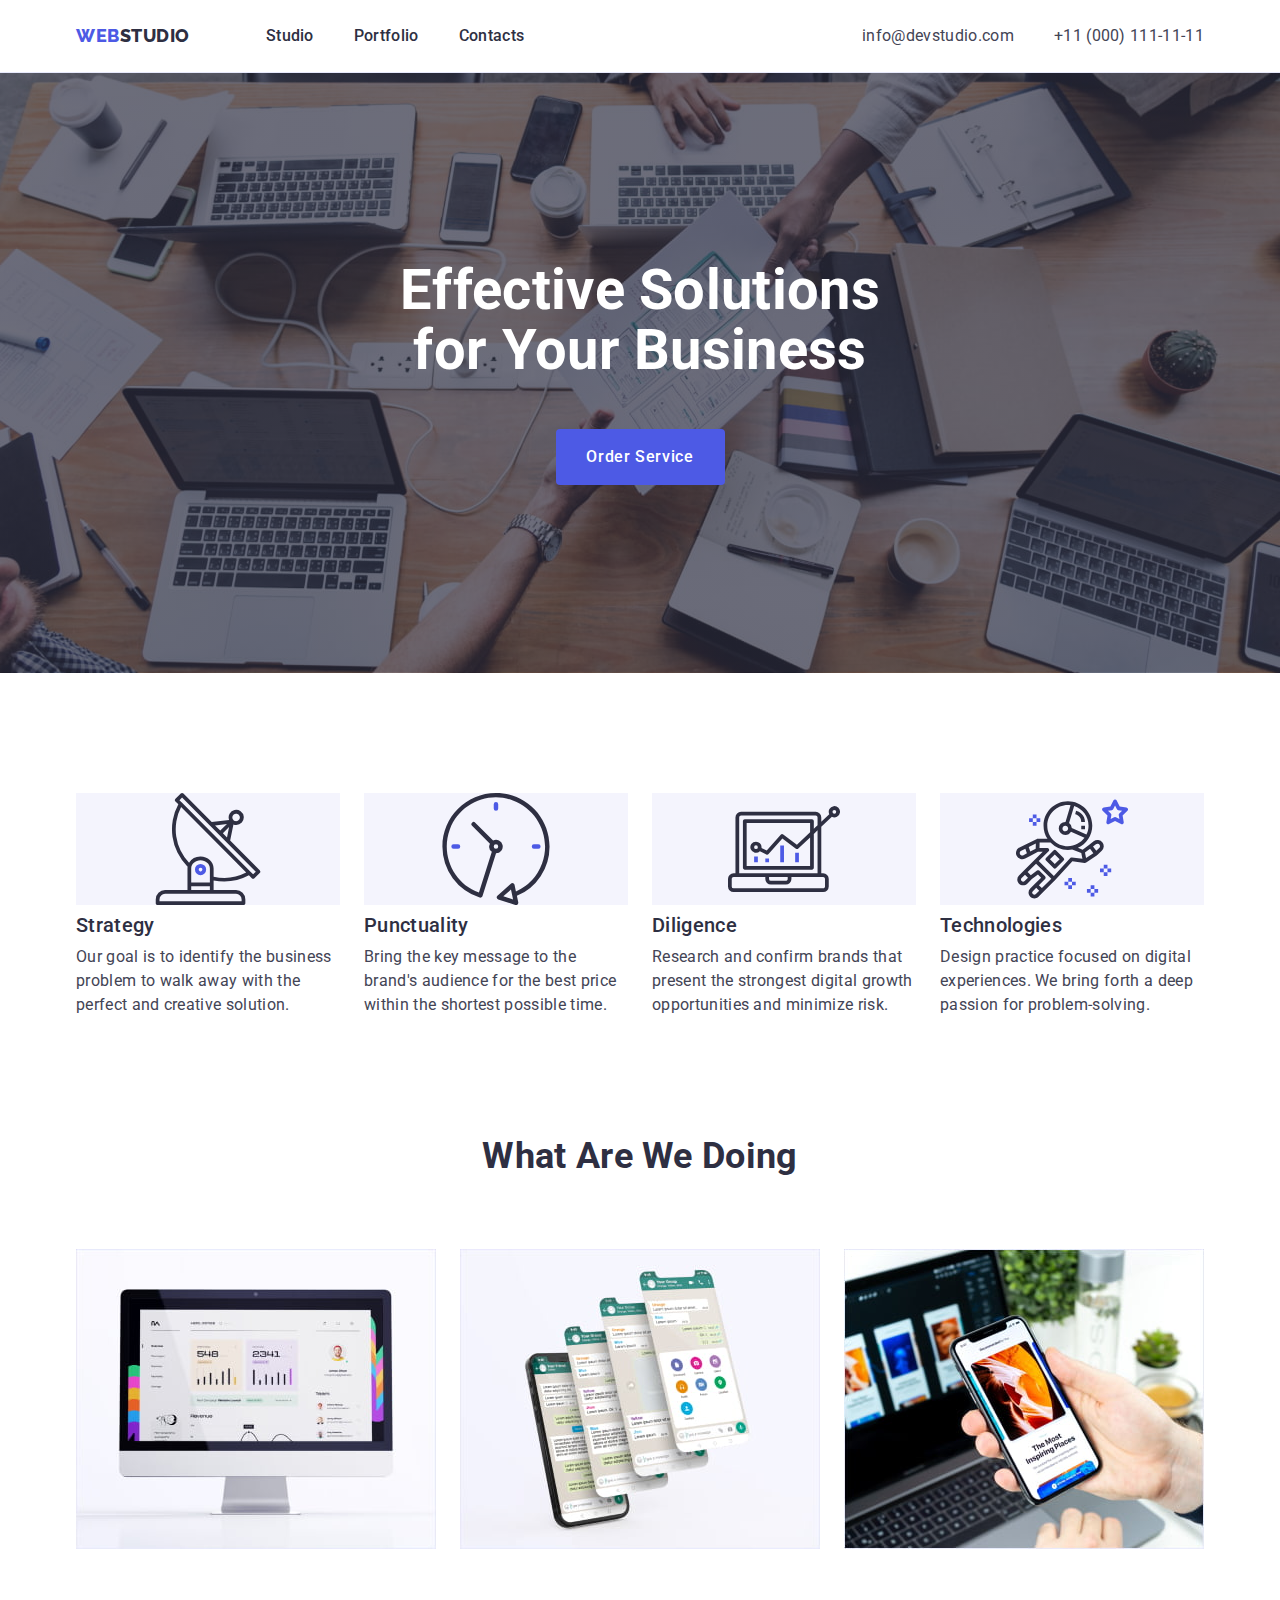
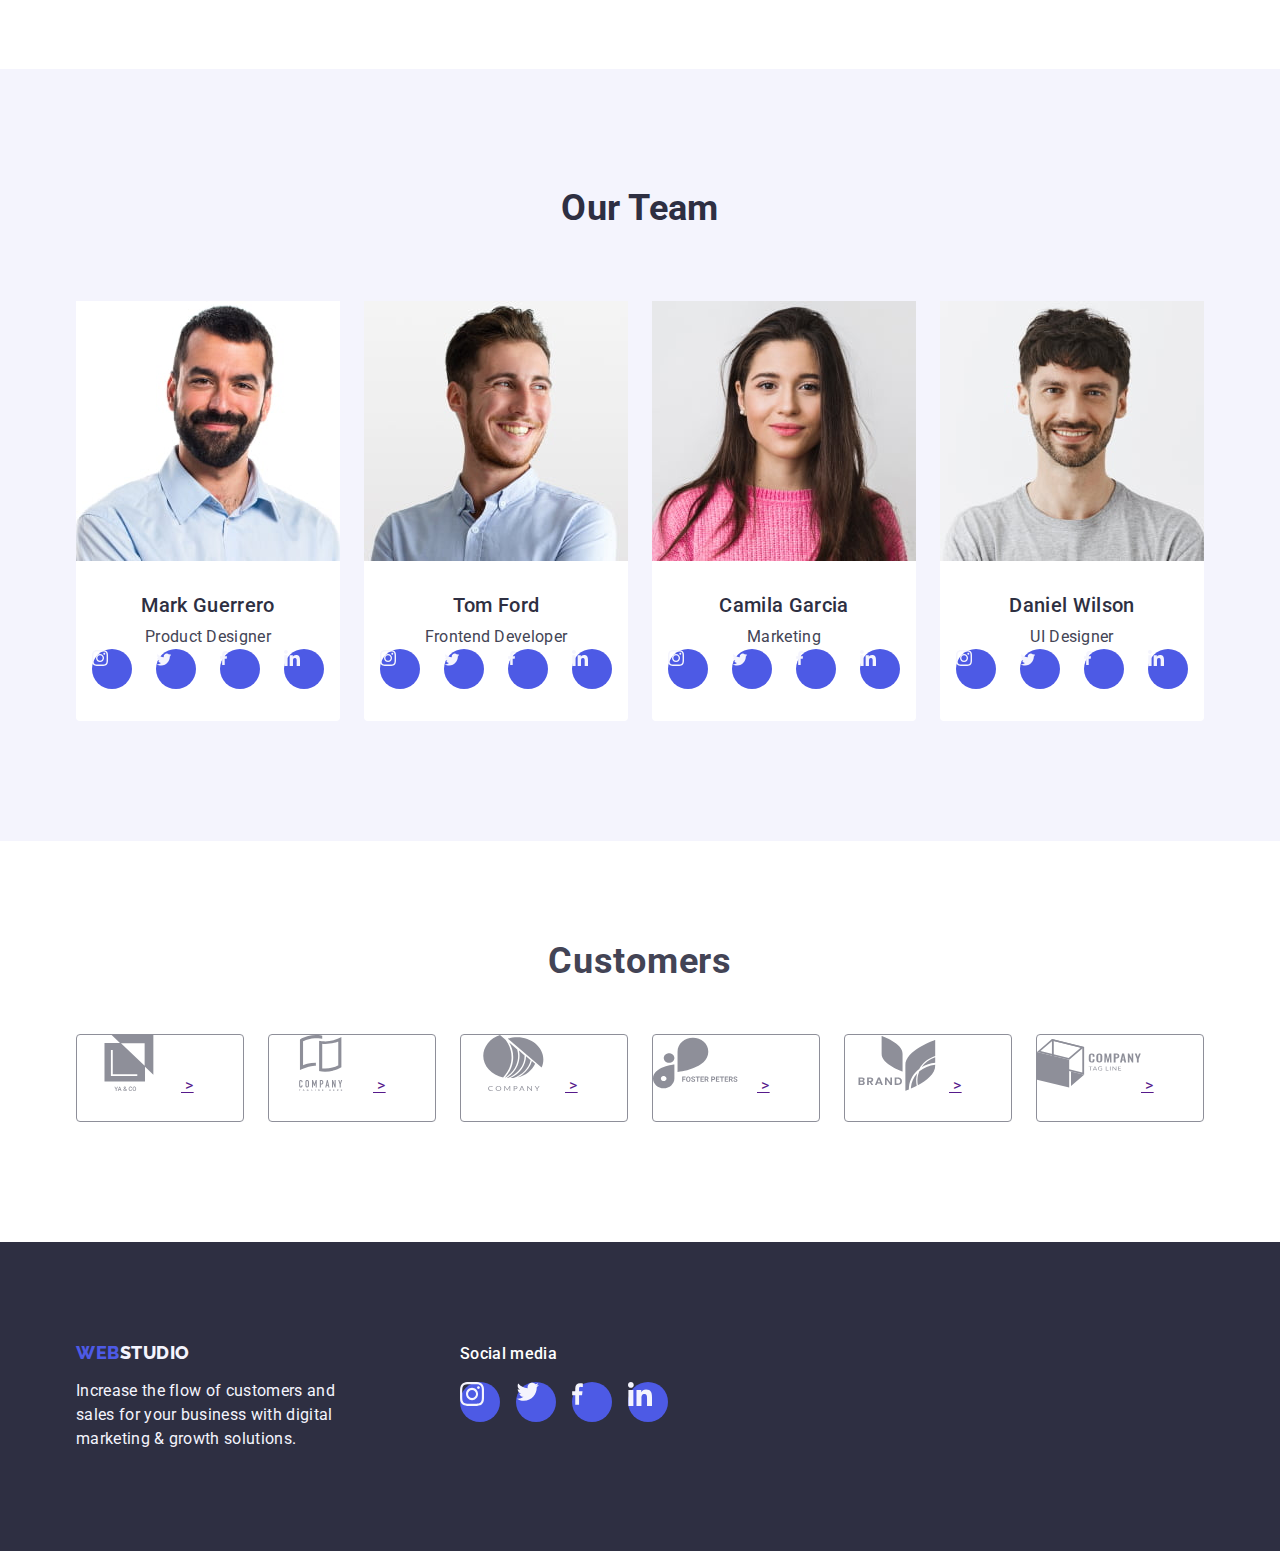
==== index.html @ 7cf0e3de "comit one" ====
<!DOCTYPE html>
<html lang="en">
  <head>
    <meta charset="UTF-8" />
    <meta http-equiv="X-UA-Compatible" content="IE=edge" />
    <meta name="viewport" content="width=device-width, initial-scale=1.0" />
    <title>Document</title>
    <link rel="preconnect" href="https://fonts.googleapis.com" />
    <link rel="preconnect" href="https://fonts.gstatic.com" crossorigin />
    <link
      href="https://fonts.googleapis.com/css2?family=Raleway:wght@900&family=Roboto:wght@400;500;700;900&display=swap"
      rel="stylesheet"
    />
    <link
      rel="stylesheet"
      href="https://cdnjs.cloudflare.com/ajax/libs/modern-normalize/1.1.0/modern-normalize.min.css"
    />
    <link rel="stylesheet" href="./css/styles.css" />
  </head>
  <body>
    <header class="solid">
      <div class="container main-nav">
        <nav class="nav">
          <a class="logo link" href="./index.html"
            >Web<span class="header-logo-text">Studio</span></a
          >
          <ul class="list">
            <li class="item">
              <a class="nav-link link" href="./index.html">Studio</a>
            </li>
            <li class="item">
              <a class="nav-link link" href="./portfolio.html">Portfolio</a>
            </li>
            <li class="item">
              <a class="nav-link link" href="">Contacts</a>
            </li>
          </ul>
        </nav>

        <address class="contact">
          <ul class="list">
            <li class="item">
              <a class="contacts link" href="mailto:info@devstudio.com"
                >info@devstudio.com</a
              >
            </li>
            <li class="item">
              <a class="contacts link" href="tel:+110001111111"
                >+11 (000) 111-11-11</a
              >
            </li>
          </ul>
        </address>
      </div>
    </header>
    <main>
      <section class="hero">
        <div class="container">
          <h1 class="hero-title">Effective Solutions for Your Business</h1>
          <button class="hero-button" type="button">Order Service</button>
        </div>
      </section>
      <section class="desc">
        <div class="container desc-box">
          <h2 hidden class="title">something</h2>
          <ul class="desc-list list">
            <li class="icon-antenna item">
              <h3 class="desc-title">Strategy</h3>
              <p class="desc-text">
                Our goal is to identify the business problem to walk away with
                the perfect and creative solution.
              </p>
            </li>
            <li class="icon-clock item">
              <h3 class="desc-title">Punctuality</h3>
              <p class="desc-text">
                Bring the key message to the brand's audience for the best price
                within the shortest possible time.
              </p>
            </li>
            <li class="icon-diagram item">
              <h3 class="desc-title">Diligence</h3>
              <p class="desc-text">
                Research and confirm brands that present the strongest digital
                growth opportunities and minimize risk.
              </p>
            </li>
            <li class="icon-astronaut item">
              <h3 class="desc-title">Technologies</h3>
              <p class="desc-text">
                Design practice focused on digital experiences. We bring forth a
                deep passion for problem-solving.
              </p>
            </li>
          </ul>
        </div>
      </section>
      <section class="doing">
        <div class="container">
          <h2 class="doing-title">What are we doing</h2>
          <ul class="list">
            <li class="item">
              <img
                src="./images/hw-1/what-are-we-doing/computer.jpg"
                alt="computer"
                width="360"
              />
            </li>
            <li class="item">
              <img
                src="./images/hw-1/what-are-we-doing/more-phones.jpg"
                alt="more-phones"
                width="360"
              />
            </li>
            <li class="item">
              <img
                src="./images/hw-1/what-are-we-doing/one-phone.jpg"
                alt="one-phone"
                width="360"
              />
            </li>
          </ul>
        </div>
      </section>
      <section class="team">
        <div class="container">
          <h2 class="team-title">Our Team</h2>
          <ul class="list">
            <li class="item img">
              <img
                src="./images/hw-1/our-team/img1.jpg"
                alt="Mark Guerrero"
                width="264"
              />
              <div class="our">
                <h3 class="img-title">Mark Guerrero</h3>
                <p class="img-text">Product Designer</p>
                <ul class="icon-list list">
                  <li class="item">
                    <a href="" class="link">
                      <svg class="qwer" width="16" height="16">
                        <use
                          href="./images/icons.svg/svg-sprite.svg#instagram"
                        ></use>
                      </svg>
                    </a>
                  </li>
                  <li class="item">
                    <a href="" class="link">
                      <svg class="qwer" width="16" height="13">
                        <use
                          href="./images/icons.svg/svg-sprite.svg#twitter"
                        ></use>
                      </svg>
                    </a>
                  </li>
                  <li class="item">
                    <a href="" class="link">
                      <svg class="qwer" width="8" height="16">
                        <use
                          href="./images/icons.svg/svg-sprite.svg#facebook"
                        ></use>
                      </svg>
                    </a>
                  </li>
                  <li class="item">
                    <a href="" class="link">
                      <svg class="qwer" width="16" height="16">
                        <use
                          href="./images/icons.svg/svg-sprite.svg#linkedin"
                        ></use>
                      </svg>
                    </a>
                  </li>
                </ul>
              </div>
            </li>
            <li class="item img">
              <img
                src="./images/hw-1/our-team/img2.jpg"
                alt="Tom Ford"
                width="264"
              />
              <div class="our">
                <h3 class="img-title">Tom Ford</h3>
                <p class="img-text">Frontend Developer</p>
                <ul class="icon-list list">
                  <li class="item">
                    <a href="" class="link">
                      <svg class="qwer" width="16" height="16">
                        <use
                          href="./images/icons.svg/svg-sprite.svg#instagram"
                        ></use>
                      </svg>
                    </a>
                  </li>
                  <li class="item">
                    <a href="" class="link">
                      <svg class="qwer" width="16" height="13">
                        <use
                          href="./images/icons.svg/svg-sprite.svg#twitter"
                        ></use>
                      </svg>
                    </a>
                  </li>
                  <li class="item">
                    <a href="" class="link">
                      <svg class="qwer" width="8" height="16">
                        <use
                          href="./images/icons.svg/svg-sprite.svg#facebook"
                        ></use>
                      </svg>
                    </a>
                  </li>
                  <li class="item">
                    <a href="" class="link">
                      <svg class="qwer" width="16" height="16">
                        <use
                          href="./images/icons.svg/svg-sprite.svg#linkedin"
                        ></use>
                      </svg>
                    </a>
                  </li>
                </ul>
              </div>
            </li>
            <li class="item img">
              <img
                src="./images/hw-1/our-team/img3.jpg"
                alt="Camila Garcia"
                width="264"
              />
              <div class="our">
                <h3 class="img-title">Camila Garcia</h3>
                <p class="img-text">Marketing</p>
                <ul class="icon-list list">
                  <li class="item">
                    <a href="" class="link">
                      <svg class="qwer" width="16" height="16">
                        <use
                          href="./images/icons.svg/svg-sprite.svg#instagram"
                        ></use>
                      </svg>
                    </a>
                  </li>
                  <li class="item">
                    <a href="" class="link">
                      <svg class="qwer" width="16" height="13">
                        <use
                          href="./images/icons.svg/svg-sprite.svg#twitter"
                        ></use>
                      </svg>
                    </a>
                  </li>
                  <li class="item">
                    <a href="" class="link">
                      <svg class="qwer" width="8" height="16">
                        <use
                          href="./images/icons.svg/svg-sprite.svg#facebook"
                        ></use>
                      </svg>
                    </a>
                  </li>
                  <li class="item">
                    <a href="" class="link">
                      <svg class="qwer" width="16" height="16">
                        <use
                          href="./images/icons.svg/svg-sprite.svg#linkedin"
                        ></use>
                      </svg>
                    </a>
                  </li>
                </ul>
              </div>
            </li>
            <li class="item img">
              <img
                src="./images/hw-1/our-team/img4.jpg"
                alt="Daniel Wilson"
                width="264"
              />
              <div class="our">
                <h3 class="img-title">Daniel Wilson</h3>
                <p class="img-text">UI Designer</p>
                <ul class="icon-list list">
                  <li class="item">
                    <a href="" class="link">
                      <svg class="qwer" width="16" height="16">
                        <use
                          href="./images/icons.svg/svg-sprite.svg#instagram"
                        ></use>
                      </svg>
                    </a>
                  </li>
                  <li class="item">
                    <a href="" class="link">
                      <svg class="qwer" width="16" height="13">
                        <use
                          href="./images/icons.svg/svg-sprite.svg#twitter"
                        ></use>
                      </svg>
                    </a>
                  </li>
                  <li class="item">
                    <a href="" class="link">
                      <svg class="qwer" width="8" height="16">
                        <use
                          href="./images/icons.svg/svg-sprite.svg#facebook"
                        ></use>
                      </svg>
                    </a>
                  </li>
                  <li class="item">
                    <a href="" class="link">
                      <svg class="qwer" width="16" height="16">
                        <use
                          href="./images/icons.svg/svg-sprite.svg#linkedin"
                        ></use>
                      </svg>
                    </a>
                  </li>
                </ul>
              </div>
            </li>
          </ul>
        </div>
      </section>
      <section class="customers">
        <div class="container">
          <h2 class="customers-title">Customers</h2>
          <ul class="costomers-list list">
            <li class="item">
              <a href=""
                ><svg class="ya-co" width="104" height="56">
                  <use href="./images/icons.svg/svg-sprite.svg#ya-co"></use>
                </svg>
                ></a
              >
            </li>
            <li class="item">
              <a href=""
                ><svg class="company" width="104" height="56">
                  <use href="./images/icons.svg/svg-sprite.svg#company"></use>
                </svg>
                ></a
              >
            </li>
            <li class="item">
              <a href=""
                ><svg class="Object" width="104" height="56">
                  <use href="./images/icons.svg/svg-sprite.svg#Object"></use>
                </svg>
                ></a
              >
            </li>
            <li class="item">
              <a href=""
                ><svg class="group" width="104" height="56">
                  <use href="./images/icons.svg/svg-sprite.svg#group"></use>
                </svg>
                ></a
              >
            </li>
            <li class="item">
              <a href=""
                ><svg class="brand" width="104" height="56">
                  <use href="./images/icons.svg/svg-sprite.svg#brand"></use>
                </svg>
                ></a
              >
            </li>
            <li class="item">
              <a href=""
                ><svg class="tag-line" width="104" height="56">
                  <use href="./images/icons.svg/svg-sprite.svg#tag-line"></use>
                </svg>
                ></a
              >
            </li>
          </ul>
        </div>
      </section>
    </main>
    <footer class="footer">
      <div class="container footer-box">
        <div>
          <a class="logo link" href="./index.html"
            >Web<span class="logo-span footer-logo-text">Studio</span></a
          >
          <p class="footer-text">
            Increase the flow of customers and sales for your business with
            digital marketing & growth solutions.
          </p>
        </div>
        <div class="social">
          <h2 class="footer-title">Social media</h2>
          <ul class="footer-list list">
            <li class="item">
              <a href="" class="link">
                <svg class="qwer" width="24" height="24">
                  <use href="./images/icons.svg/svg-sprite.svg#instagram"></use>
                </svg>
              </a>
            </li>
            <li class="item">
              <a href="" class="link">
                <svg class="qwer" width="24" height="19.5">
                  <use href="./images/icons.svg/svg-sprite.svg#twitter"></use>
                </svg>
              </a>
            </li>
            <li class="item">
              <a href="" class="link">
                <svg class="qwer" width="12" height="24">
                  <use href="./images/icons.svg/svg-sprite.svg#facebook"></use>
                </svg>
              </a>
            </li>
            <li class="item">
              <a href="" class="link">
                <svg class="qwer" width="24" height="24">
                  <use href="./images/icons.svg/svg-sprite.svg#linkedin"></use>
                </svg>
              </a>
            </li>
          </ul>
        </div>
      </div>
    </footer>
  </body>
</html>
---- css/styles.css ----
/* root */
:root {
  --logo-header-color: #2e2f42;
  --logo-web-color: #4d5ae5;
  --logo-footer-color: #f4f4fd;
  --title-color: #2e2f42;
  --text-color: #434455;
  --background-color: #ffffff;
  --team-background-color: #f4f4fd;
  --btn-solid-color: #e7e9fc;
}
/**
  |============================
  | global style 
  |============================
*/
body {
  font-family: 'Roboto', sans-serif;
  font-style: normal;
  font-weight: 400;
  font-size: 16px;
  line-height: 1.5;
  letter-spacing: 0.02em;
  background-color: var(--background-color);
  color: var(--text-color);
}
.link,
.nav-link,
.contacts-link {
  text-decoration: none;
}
.list {
  list-style-type: none;
}
h1,
h2,
h3,
p,
ul {
  margin: 0;
  padding: 0;
}
img {
  display: block;
}
.container {
  width: 1158px;
  padding-left: 15px;
  padding-right: 15px;
  margin-left: auto;
  margin-right: auto;
}
/* LOGO */
.logo {
  margin-right: 76px;

  font-family: 'Raleway', sans-serif;
  font-style: normal;
  font-weight: 800;
  font-size: 18px;
  line-height: 1.17;
  letter-spacing: 0.03em;
  text-transform: uppercase;
  color: var(--logo-web-color);
}
.logo .header-logo-text {
  font-family: 'Raleway', sans-serif;
  font-style: normal;
  font-weight: 800;
  font-size: 18px;
  line-height: 1.17;
  letter-spacing: 0.03em;
  text-transform: uppercase;
  color: var(--logo-header-color);
}
.logo .footer-logo-text {
  font-family: 'Raleway', sans-serif;
  font-style: normal;
  font-weight: 800;
  font-size: 18px;
  line-height: 1.17;
  letter-spacing: 0.03em;
  text-transform: uppercase;
  color: var(--logo-footer-color);
}

/* header */
.solid {
  border-bottom: 1px solid #e7e9fc;
  box-shadow: 0px 2px 1px rgba(46, 47, 66, 0.08),
    0px 1px 1px rgba(46, 47, 66, 0.16), 0px 1px 6px rgba(46, 47, 66, 0.08);
}
.nav {
  align-items: center;
}
.nav,
.main-nav {
  display: flex;
}
.main-nav {
  align-items: center;
}
.nav .list,
.contact .list {
  display: flex;
}
.contact {
  margin-left: auto;
}
.nav .item:not(:last-child) {
  margin-right: 40px;
}
.contact .item:not(:last-child) {
  margin-right: 40px;
}
.header-logo-box {
  margin: 0;
  margin-right: 76px;
}

.nav .nav-link {
  display: block;
  padding: 24px 0;

  font-weight: 500;
  color: var(--logo-header-color);
}
.contacts {
  font-style: normal;
  color: var(--text-color);
}
.nav-link:hover,
.nav-link:focus {
  color: #404bbf;
  text-decoration: underline;
}
.contacts:hover,
.contacts:focus {
  color: #404bbf;
}
/* hero */
.hero {
  max-width: 1440px;
  margin-left: auto;
  margin-right: auto;

  padding: 188px 0;
  background-image: linear-gradient(
      rgba(46, 47, 66, 0.7),
      rgba(46, 47, 66, 0.7)
    ),
    url('../images/bg-hero.jpg');
  background-repeat: no-repeat;
  background-size: 1440;
  background-position: center;
}
.hero-title {
  max-width: 496px;
  margin-bottom: 48px;
  margin-left: auto;
  margin-right: auto;

  font-weight: 700;
  font-size: 56px;
  line-height: 1.07;
  text-align: center;
  color: var(--background-color);
}
.hero-button {
  display: block;
  min-width: 169px;
  height: 56px;
  margin: auto;
  border: none;

  border-radius: 4px;
  font-family: 'Roboto', sans-serif;
  font-style: normal;
  font-weight: 500;
  font-size: 16px;
  line-height: 1.5;
  letter-spacing: 0.04em;
  cursor: pointer;
  background-color: #4d5ae5;
  color: var(--background-color);
}
.hero-button:hover,
.hero-button:focus {
  background-color: #404bbf;
}
/* desc */
.desc {
  padding: 120px 0;
}
.desc .list {
  display: flex;
  align-items: center;
}
.desc .list .item:not(:last-child) {
  margin-right: 24px;
}
.desc-list .item::before {
  display: block;
  content: '';
  padding: auto;
  margin-bottom: 8px;
  height: 112px;
}
.icon-antenna::before {
  background-image: url(../images/icons.svg/antenna.svg),
    linear-gradient(#f4f4fd, #f4f4fd);
  background-size: contain;
  background-repeat: no-repeat;
  background-position: center;
}
.icon-clock::before {
  background-image: url(../images/icons.svg/clock.svg),
    linear-gradient(#f4f4fd, #f4f4fd);
  background-size: contain;
  background-repeat: no-repeat;
  background-position: center;
}
.icon-diagram::before {
  background-image: url(../images/icons.svg/diagram.svg),
    linear-gradient(#f4f4fd, #f4f4fd);
  background-size: contain;
  background-repeat: no-repeat;
  background-position: center;
}
.icon-astronaut::before {
  background-image: url(../images/icons.svg/astronaut.svg),
    linear-gradient(#f4f4fd, #f4f4fd);
  background-size: contain;
  background-repeat: no-repeat;
  background-position: center;
}
.desc-title {
  width: 264px;
  margin-bottom: 8px;

  font-weight: 500;
  font-size: 20px;
  line-height: 1.2;
  color: var(--logo-header-color);
}
.desc-text {
  width: 264px;
}
/* doing */
.doing {
  padding-bottom: 120px;
}
.doing-title {
  margin-bottom: 72px;

  font-weight: 700;
  font-size: 36px;
  line-height: 1.11;
  text-align: center;
  text-transform: capitalize;
  color: var(--title-color);
}
.doing .list {
  display: flex;
}
.doing .item:not(:last-child) {
  margin-right: 24px;
}
/* team */
.team {
  padding: 120px 0;

  background-color: var(--team-background-color);
}
.team .list {
  display: flex;
}
.team .item:not(:last-child) {
  margin-right: 24px;
}
.our {
  padding: 32px 16px;
}
.list .img {
  border-radius: 0px 0px 4px 4px;
  background-color: #ffffff;
}
.team-title {
  margin-bottom: 72px;

  font-weight: 700;
  font-size: 36px;
  line-height: 1.11;
  text-align: center;
  text-transform: capitalize;
  color: var(--title-color);
}
.img-title {
  margin-bottom: 8px;

  font-weight: 500;
  font-size: 20px;
  line-height: 1.2;
  text-align: center;
  color: var(--title-color);
}
.img-text {
  text-align: center;
}
.icon-list .item {
  width: 40px;
  height: 40px;
  border-radius: 50%;
  background-position: center;

  background-color: var(--logo-web-color);
}
.qwer {
}
/* customers */
.customers {
  padding: 120px 0;
}
.customers-title {
  margin-bottom: 72px;

  font-size: 36px;
  line-height: 1.11px;
  text-align: center;
  letter-spacing: 0.02em;
  text-transform: capitalize;
}
.costomers-list {
  display: flex;
  gap: 24px;
}
.costomers-list .item {
  width: 168px;
  height: 88px;
  border: 1px solid #8e8f99;
  border-radius: 4px;
}

/* footer */
.footer {
  padding: 100px 0;

  background-color: var(--logo-header-color);
}
.footer .logo {
  display: inline-block;
  margin: 0;
  margin-bottom: 16px;
}
.footer .logo-span {
  display: inline-block;
}
.footer-text {
  width: 264px;

  color: var(--logo-footer-color);
}
.social {
  margin-left: 120px;
}
.footer-title {
  margin-bottom: 16px;

  font-weight: 500;
  font-size: 16px;
  line-height: 1.5;
  letter-spacing: 0.02em;
  color: #ffffff;
}
.footer-box {
  display: flex;
}
.footer-list {
  display: flex;
  gap: 16px;
}
.footer-list .item {
  width: 40px;
  height: 40px;
  border-radius: 50%;
  background-position: center;

  background-color: var(--logo-web-color);
}
/* portfolio */
.portfolio {
  padding-top: 96px;
  padding-bottom: 120px;
}
.portfolio .list-btn {
  display: flex;
  justify-content: center;
  margin-bottom: 72px;
  gap: 24px;
}

.portfolio .btn {
  padding: 12px 24px;
  border: 1px solid var(--btn-solid-color);
  border-radius: 4px;

  font-family: 'Roboto', sans-serif;
  font-style: normal;
  font-weight: 500;
  font-size: 16px;
  line-height: 1.5;
  text-align: center;
  letter-spacing: 0.04em;
  cursor: pointer;
  color: #4d5ae5;
  background-color: var(--logo-footer-color);
}
.portfolio .btn:hover,
.portfolio .btn:focus {
  border: 1px solid transparent;
  box-shadow: 0px 3px 1px rgba(0, 0, 0, 0.1), 0px 2px 1px rgba(0, 0, 0, 0.08),
    0px 2px 2px rgba(0, 0, 0, 0.12);
  border-radius: 4px;

  color: var(--background-color);
  background-color: #404bbf;
}
.portfolio .list-card {
  display: flex;
  flex-wrap: wrap;
  column-gap: 24px;
  row-gap: 48px;
}
.portfolio .list-card .item:hover,
.portfolio .list-card .item:focus {
  box-shadow: 0px 1px 6px rgba(46, 47, 66, 0.08),
    0px 1px 1px rgba(46, 47, 66, 0.16), 0px 2px 1px rgba(46, 47, 66, 0.08);
}
.list-card .item {
  width: calc((100% - 48px) / 3);
}
.portfolio-title {
  margin-bottom: 8px;

  font-family: 'Roboto', sans-serif;
  font-style: normal;
  font-weight: 500;
  font-size: 20px;
  line-height: 1.2;
  letter-spacing: 0.02em;
  color: var(--logo-header-color);
}
.portfolio-text {
  color: var(--text-color);
}
.app {
  padding: 32px 16px;
  border: 1px solid #e7e9fc;
  border-top: none;
}
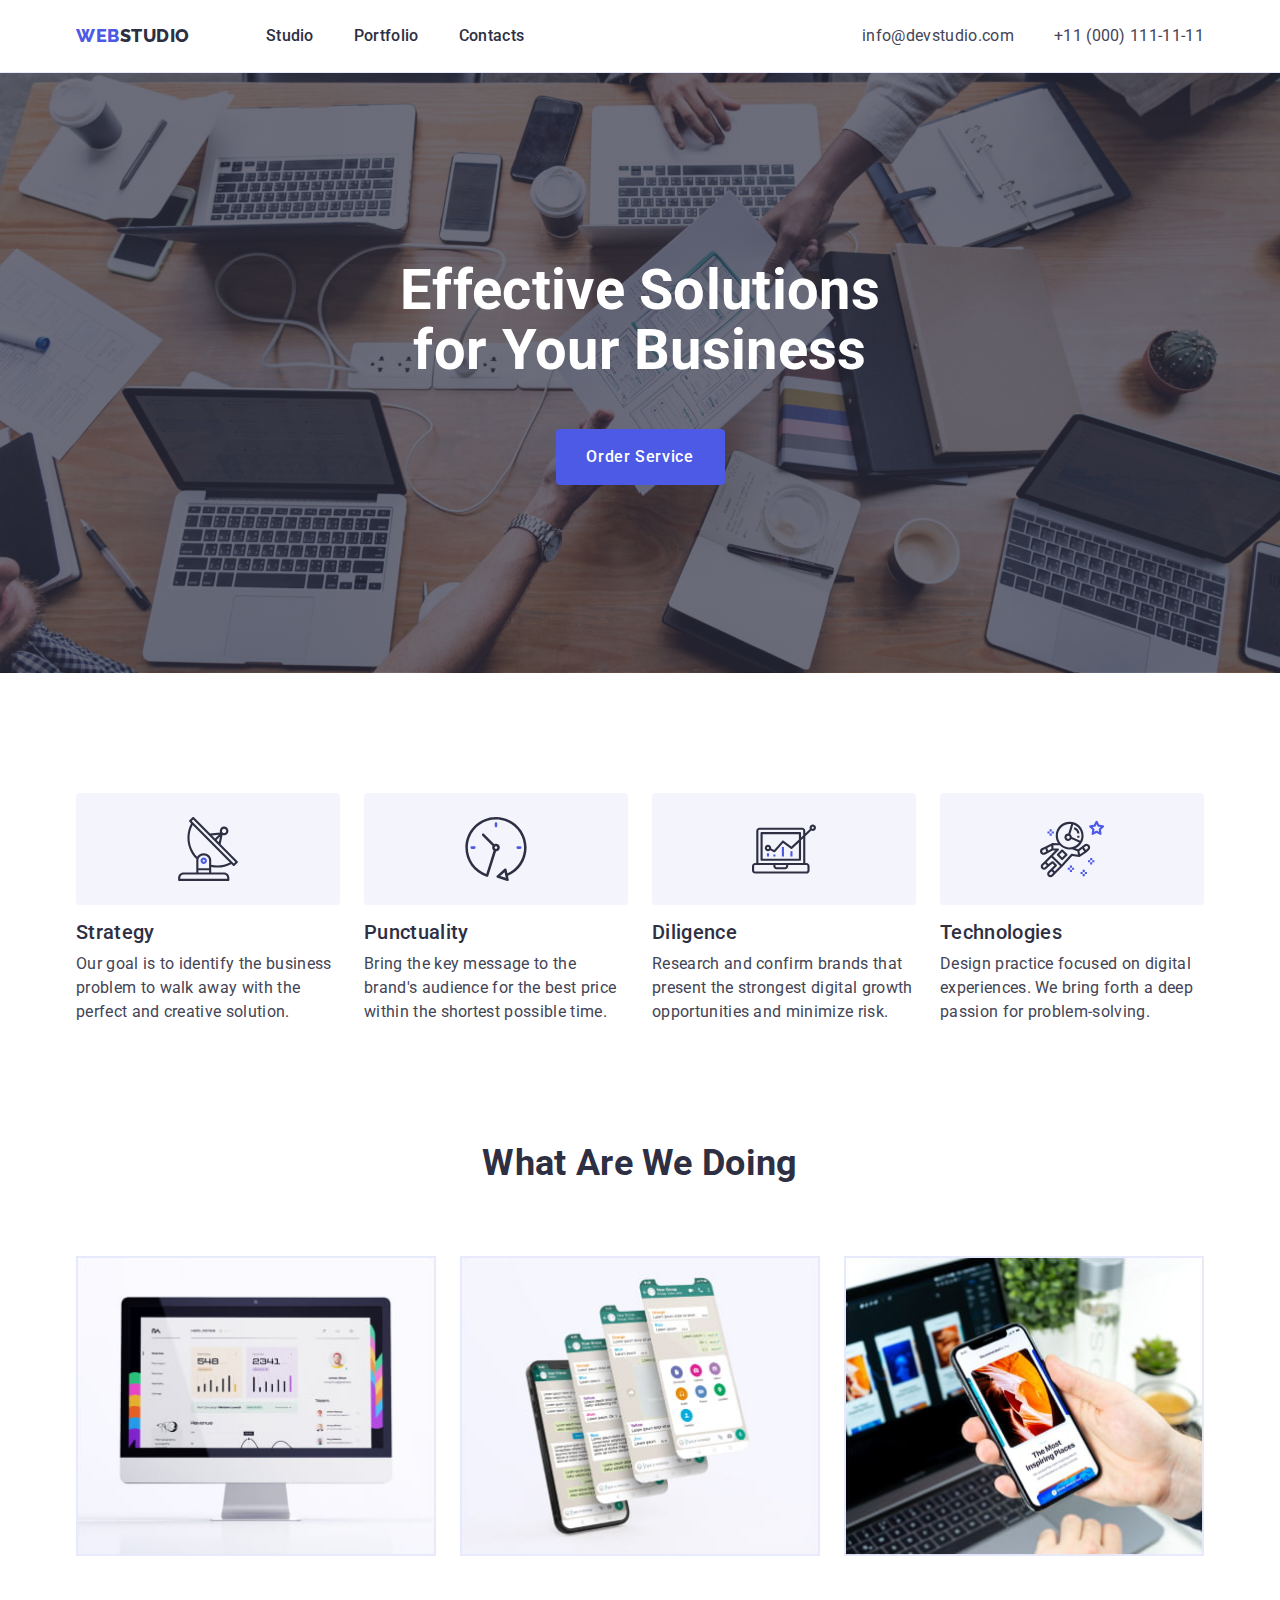
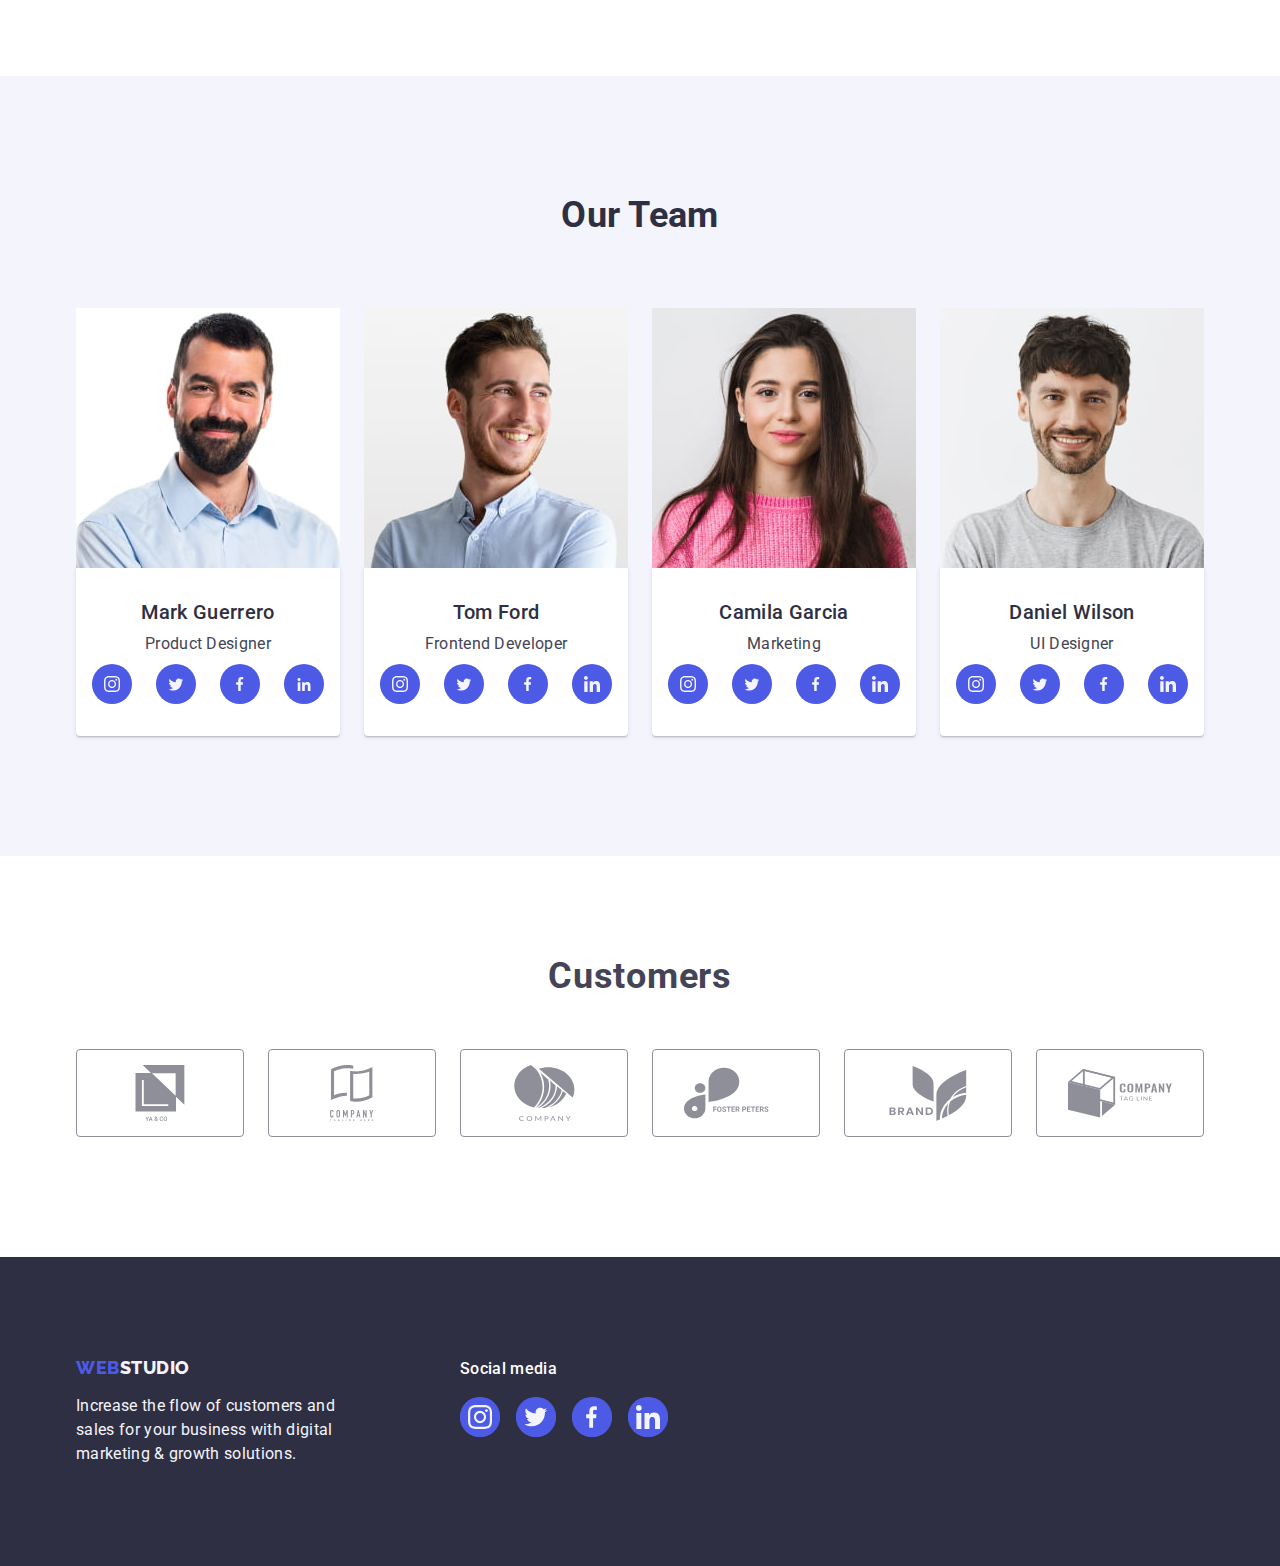
==== commit 2596dfd1: "comit hw 3" ====
--- a/index.html
+++ b/index.html
@@ -65,32 +65,70 @@
           <h2 hidden class="title">something</h2>
           <ul class="desc-list list">
             <li class="icon-antenna item">
-              <h3 class="desc-title">Strategy</h3>
-              <p class="desc-text">
-                Our goal is to identify the business problem to walk away with
-                the perfect and creative solution.
-              </p>
+              <div>
+                <div>
+                  <svg class="desc-svg">
+                    <use
+                      width="64"
+                      height="64"
+                      href="/images/icons.svg/svg-sprite.svg#antenna"
+                    ></use>
+                  </svg>
+                </div>
+                <h3 class="desc-title">Strategy</h3>
+                <p class="desc-text">
+                  Our goal is to identify the business problem to walk away with
+                  the perfect and creative solution.
+                </p>
+              </div>
             </li>
             <li class="icon-clock item">
-              <h3 class="desc-title">Punctuality</h3>
-              <p class="desc-text">
-                Bring the key message to the brand's audience for the best price
-                within the shortest possible time.
-              </p>
+              <div>
+                <svg class="desc-svg">
+                  <use
+                    width="64"
+                    height="64"
+                    href="/images/icons.svg/svg-sprite.svg#clock"
+                  ></use>
+                </svg>
+                <h3 class="desc-title">Punctuality</h3>
+                <p class="desc-text">
+                  Bring the key message to the brand's audience for the best
+                  price within the shortest possible time.
+                </p>
+              </div>
             </li>
             <li class="icon-diagram item">
-              <h3 class="desc-title">Diligence</h3>
-              <p class="desc-text">
-                Research and confirm brands that present the strongest digital
-                growth opportunities and minimize risk.
-              </p>
+              <div>
+                <svg class="desc-svg">
+                  <use
+                    width="64"
+                    height="64"
+                    href="/images/icons.svg/svg-sprite.svg#diagram"
+                  ></use>
+                </svg>
+                <h3 class="desc-title">Diligence</h3>
+                <p class="desc-text">
+                  Research and confirm brands that present the strongest digital
+                  growth opportunities and minimize risk.
+                </p>
+              </div>
             </li>
             <li class="icon-astronaut item">
-              <h3 class="desc-title">Technologies</h3>
-              <p class="desc-text">
-                Design practice focused on digital experiences. We bring forth a
-                deep passion for problem-solving.
-              </p>
+              <div>
+                <svg class="desc-svg">
+                  <use
+                    width="64"
+                    height="64"
+                    href="/images/icons.svg/svg-sprite.svg#astronaut"
+                  ></use>
+                </svg>
+                <h3 class="desc-title">Technologies</h3>
+                <p class="desc-text">
+                  Design practice focused on digital experiences. We bring forth
+                  a deep passion for problem-solving.
+                </p>
+              </div>
             </li>
           </ul>
         </div>
@@ -101,6 +139,7 @@
           <ul class="list">
             <li class="item">
               <img
+                class="item-img"
                 src="./images/hw-1/what-are-we-doing/computer.jpg"
                 alt="computer"
                 width="360"
@@ -108,6 +147,7 @@
             </li>
             <li class="item">
               <img
+                class="item-img"
                 src="./images/hw-1/what-are-we-doing/more-phones.jpg"
                 alt="more-phones"
                 width="360"
@@ -115,6 +155,7 @@
             </li>
             <li class="item">
               <img
+                class="item-img"
                 src="./images/hw-1/what-are-we-doing/one-phone.jpg"
                 alt="one-phone"
                 width="360"
@@ -138,36 +179,40 @@
                 <p class="img-text">Product Designer</p>
                 <ul class="icon-list list">
                   <li class="item">
-                    <a href="" class="link">
-                      <svg class="qwer" width="16" height="16">
-                        <use
+                    <a href="" class="social-link link">
+                      <svg width="16" height="16">
+                        <use
+                          class="centre"
                           href="./images/icons.svg/svg-sprite.svg#instagram"
                         ></use>
                       </svg>
                     </a>
                   </li>
                   <li class="item">
-                    <a href="" class="link">
-                      <svg class="qwer" width="16" height="13">
-                        <use
+                    <a href="" class="social-link link">
+                      <svg width="16" height="13">
+                        <use
+                          class="centre"
                           href="./images/icons.svg/svg-sprite.svg#twitter"
                         ></use>
                       </svg>
                     </a>
                   </li>
                   <li class="item">
-                    <a href="" class="link">
-                      <svg class="qwer" width="8" height="16">
-                        <use
+                    <a href="" class="social-link link">
+                      <svg width="8" height="16">
+                        <use
+                          class="centre"
                           href="./images/icons.svg/svg-sprite.svg#facebook"
                         ></use>
                       </svg>
                     </a>
                   </li>
                   <li class="item">
-                    <a href="" class="link">
-                      <svg class="qwer" width="16" height="16">
-                        <use
+                    <a href="" class="social-link link">
+                      <svg width="16" height="13">
+                        <use
+                          class="centre"
                           href="./images/icons.svg/svg-sprite.svg#linkedin"
                         ></use>
                       </svg>
@@ -187,8 +232,8 @@
                 <p class="img-text">Frontend Developer</p>
                 <ul class="icon-list list">
                   <li class="item">
-                    <a href="" class="link">
-                      <svg class="qwer" width="16" height="16">
+                    <a href="" class="social-link link">
+                      <svg width="16" height="16">
                         <use
                           href="./images/icons.svg/svg-sprite.svg#instagram"
                         ></use>
@@ -196,8 +241,8 @@
                     </a>
                   </li>
                   <li class="item">
-                    <a href="" class="link">
-                      <svg class="qwer" width="16" height="13">
+                    <a href="" class="social-link link">
+                      <svg width="16" height="13">
                         <use
                           href="./images/icons.svg/svg-sprite.svg#twitter"
                         ></use>
@@ -205,8 +250,8 @@
                     </a>
                   </li>
                   <li class="item">
-                    <a href="" class="link">
-                      <svg class="qwer" width="8" height="16">
+                    <a href="" class="social-link link">
+                      <svg width="8" height="16">
                         <use
                           href="./images/icons.svg/svg-sprite.svg#facebook"
                         ></use>
@@ -214,8 +259,8 @@
                     </a>
                   </li>
                   <li class="item">
-                    <a href="" class="link">
-                      <svg class="qwer" width="16" height="16">
+                    <a href="" class="social-link link">
+                      <svg width="16" height="16">
                         <use
                           href="./images/icons.svg/svg-sprite.svg#linkedin"
                         ></use>
@@ -236,8 +281,8 @@
                 <p class="img-text">Marketing</p>
                 <ul class="icon-list list">
                   <li class="item">
-                    <a href="" class="link">
-                      <svg class="qwer" width="16" height="16">
+                    <a href="" class="social-link link">
+                      <svg width="16" height="16">
                         <use
                           href="./images/icons.svg/svg-sprite.svg#instagram"
                         ></use>
@@ -245,8 +290,8 @@
                     </a>
                   </li>
                   <li class="item">
-                    <a href="" class="link">
-                      <svg class="qwer" width="16" height="13">
+                    <a href="" class="social-link link">
+                      <svg width="16" height="13">
                         <use
                           href="./images/icons.svg/svg-sprite.svg#twitter"
                         ></use>
@@ -254,8 +299,8 @@
                     </a>
                   </li>
                   <li class="item">
-                    <a href="" class="link">
-                      <svg class="qwer" width="8" height="16">
+                    <a href="" class="social-link link">
+                      <svg width="8" height="16">
                         <use
                           href="./images/icons.svg/svg-sprite.svg#facebook"
                         ></use>
@@ -263,8 +308,8 @@
                     </a>
                   </li>
                   <li class="item">
-                    <a href="" class="link">
-                      <svg class="qwer" width="16" height="16">
+                    <a href="" class="social-link link">
+                      <svg width="16" height="16">
                         <use
                           href="./images/icons.svg/svg-sprite.svg#linkedin"
                         ></use>
@@ -285,8 +330,8 @@
                 <p class="img-text">UI Designer</p>
                 <ul class="icon-list list">
                   <li class="item">
-                    <a href="" class="link">
-                      <svg class="qwer" width="16" height="16">
+                    <a href="" class="social-link link">
+                      <svg width="16" height="16">
                         <use
                           href="./images/icons.svg/svg-sprite.svg#instagram"
                         ></use>
@@ -294,8 +339,8 @@
                     </a>
                   </li>
                   <li class="item">
-                    <a href="" class="link">
-                      <svg class="qwer" width="16" height="13">
+                    <a href="" class="social-link link">
+                      <svg width="16" height="13">
                         <use
                           href="./images/icons.svg/svg-sprite.svg#twitter"
                         ></use>
@@ -303,8 +348,8 @@
                     </a>
                   </li>
                   <li class="item">
-                    <a href="" class="link">
-                      <svg class="qwer" width="8" height="16">
+                    <a href="" class="social-link link">
+                      <svg width="8" height="16">
                         <use
                           href="./images/icons.svg/svg-sprite.svg#facebook"
                         ></use>
@@ -312,8 +357,8 @@
                     </a>
                   </li>
                   <li class="item">
-                    <a href="" class="link">
-                      <svg class="qwer" width="16" height="16">
+                    <a href="" class="social-link link">
+                      <svg width="16" height="16">
                         <use
                           href="./images/icons.svg/svg-sprite.svg#linkedin"
                         ></use>
@@ -331,52 +376,46 @@
           <h2 class="customers-title">Customers</h2>
           <ul class="costomers-list list">
             <li class="item">
-              <a href=""
+              <a class="link" href=""
                 ><svg class="ya-co" width="104" height="56">
                   <use href="./images/icons.svg/svg-sprite.svg#ya-co"></use>
                 </svg>
-                ></a
-              >
-            </li>
-            <li class="item">
-              <a href=""
+              </a>
+            </li>
+            <li class="item">
+              <a class="link" href=""
                 ><svg class="company" width="104" height="56">
                   <use href="./images/icons.svg/svg-sprite.svg#company"></use>
                 </svg>
-                ></a
-              >
-            </li>
-            <li class="item">
-              <a href=""
+              </a>
+            </li>
+            <li class="item">
+              <a class="link" href=""
                 ><svg class="Object" width="104" height="56">
                   <use href="./images/icons.svg/svg-sprite.svg#Object"></use>
                 </svg>
-                ></a
-              >
-            </li>
-            <li class="item">
-              <a href=""
+              </a>
+            </li>
+            <li class="item">
+              <a class="link" href=""
                 ><svg class="group" width="104" height="56">
                   <use href="./images/icons.svg/svg-sprite.svg#group"></use>
                 </svg>
-                ></a
-              >
-            </li>
-            <li class="item">
-              <a href=""
+              </a>
+            </li>
+            <li class="item">
+              <a class="link" href=""
                 ><svg class="brand" width="104" height="56">
                   <use href="./images/icons.svg/svg-sprite.svg#brand"></use>
                 </svg>
-                ></a
-              >
-            </li>
-            <li class="item">
-              <a href=""
+              </a>
+            </li>
+            <li class="item">
+              <a class="link" href=""
                 ><svg class="tag-line" width="104" height="56">
                   <use href="./images/icons.svg/svg-sprite.svg#tag-line"></use>
                 </svg>
-                ></a
-              >
+              </a>
             </li>
           </ul>
         </div>
@@ -397,30 +436,42 @@
           <h2 class="footer-title">Social media</h2>
           <ul class="footer-list list">
             <li class="item">
-              <a href="" class="link">
-                <svg class="qwer" width="24" height="24">
-                  <use href="./images/icons.svg/svg-sprite.svg#instagram"></use>
-                </svg>
-              </a>
-            </li>
-            <li class="item">
-              <a href="" class="link">
-                <svg class="qwer" width="24" height="19.5">
-                  <use href="./images/icons.svg/svg-sprite.svg#twitter"></use>
-                </svg>
-              </a>
-            </li>
-            <li class="item">
-              <a href="" class="link">
-                <svg class="qwer" width="12" height="24">
-                  <use href="./images/icons.svg/svg-sprite.svg#facebook"></use>
-                </svg>
-              </a>
-            </li>
-            <li class="item">
-              <a href="" class="link">
-                <svg class="qwer" width="24" height="24">
-                  <use href="./images/icons.svg/svg-sprite.svg#linkedin"></use>
+              <a href="" class="social-link link">
+                <svg width="24" height="24">
+                  <use
+                    class="centre"
+                    href="./images/icons.svg/svg-sprite.svg#instagram"
+                  ></use>
+                </svg>
+              </a>
+            </li>
+            <li class="item">
+              <a href="" class="social-link link">
+                <svg width="24" height="20">
+                  <use
+                    class="centre"
+                    href="./images/icons.svg/svg-sprite.svg#twitter"
+                  ></use>
+                </svg>
+              </a>
+            </li>
+            <li class="item">
+              <a href="" class="social-link link">
+                <svg width="12" height="24">
+                  <use
+                    class="centre"
+                    href="./images/icons.svg/svg-sprite.svg#facebook"
+                  ></use>
+                </svg>
+              </a>
+            </li>
+            <li class="item">
+              <a href="" class="social-link link">
+                <svg width="24" height="24">
+                  <use
+                    class="centre"
+                    href="./images/icons.svg/svg-sprite.svg#linkedin"
+                  ></use>
                 </svg>
               </a>
             </li>
--- a/css/styles.css
+++ b/css/styles.css
@@ -199,41 +199,6 @@
 .desc .list .item:not(:last-child) {
   margin-right: 24px;
 }
-.desc-list .item::before {
-  display: block;
-  content: '';
-  padding: auto;
-  margin-bottom: 8px;
-  height: 112px;
-}
-.icon-antenna::before {
-  background-image: url(../images/icons.svg/antenna.svg),
-    linear-gradient(#f4f4fd, #f4f4fd);
-  background-size: contain;
-  background-repeat: no-repeat;
-  background-position: center;
-}
-.icon-clock::before {
-  background-image: url(../images/icons.svg/clock.svg),
-    linear-gradient(#f4f4fd, #f4f4fd);
-  background-size: contain;
-  background-repeat: no-repeat;
-  background-position: center;
-}
-.icon-diagram::before {
-  background-image: url(../images/icons.svg/diagram.svg),
-    linear-gradient(#f4f4fd, #f4f4fd);
-  background-size: contain;
-  background-repeat: no-repeat;
-  background-position: center;
-}
-.icon-astronaut::before {
-  background-image: url(../images/icons.svg/astronaut.svg),
-    linear-gradient(#f4f4fd, #f4f4fd);
-  background-size: contain;
-  background-repeat: no-repeat;
-  background-position: center;
-}
 .desc-title {
   width: 264px;
   margin-bottom: 8px;
@@ -246,6 +211,15 @@
 .desc-text {
   width: 264px;
 }
+.desc-svg {
+  width: 264px;
+  height: 112px;
+  padding: 24px 100px;
+  margin-bottom: 8px;
+
+  background: var(--team-background-color);
+  border-radius: 4px;
+}
 /* doing */
 .doing {
   padding-bottom: 120px;
@@ -266,6 +240,9 @@
 .doing .item:not(:last-child) {
   margin-right: 24px;
 }
+.item-img {
+  border: 1px solid #e7e9fc;
+}
 /* team */
 .team {
   padding: 120px 0;
@@ -280,6 +257,10 @@
 }
 .our {
   padding: 32px 16px;
+
+  box-shadow: 0px 1px 6px rgba(46, 47, 66, 0.08),
+    0px 1px 1px rgba(46, 47, 66, 0.16), 0px 2px 1px rgba(46, 47, 66, 0.08);
+  border-radius: 0px 0px 4px 4px;
 }
 .list .img {
   border-radius: 0px 0px 4px 4px;
@@ -306,16 +287,22 @@
 }
 .img-text {
   text-align: center;
+  margin-bottom: 8px;
 }
 .icon-list .item {
   width: 40px;
   height: 40px;
+}
+
+.social-link {
+  height: 100%;
+  width: 100%;
+  display: flex;
+  justify-content: center;
+  align-items: center;
+
   border-radius: 50%;
-  background-position: center;
-
   background-color: var(--logo-web-color);
-}
-.qwer {
 }
 /* customers */
 .customers {
@@ -337,7 +324,21 @@
 .costomers-list .item {
   width: 168px;
   height: 88px;
+}
+.costomers-list .link {
+  display: flex;
+  justify-content: center;
+  align-items: center;
+
+  width: 100%;
+  height: 100%;
+
   border: 1px solid #8e8f99;
+  border-radius: 4px;
+}
+.costomers-list .link:focus,
+.costomers-list .link:hover {
+  border: 1px solid #404bbf;
   border-radius: 4px;
 }
 
@@ -383,10 +384,14 @@
   width: 40px;
   height: 40px;
   border-radius: 50%;
-  background-position: center;
 
   background-color: var(--logo-web-color);
 }
+.social-link:hover,
+.social-link:focus {
+  background-color: #31d0aa;
+}
+
 /* portfolio */
 .portfolio {
   padding-top: 96px;
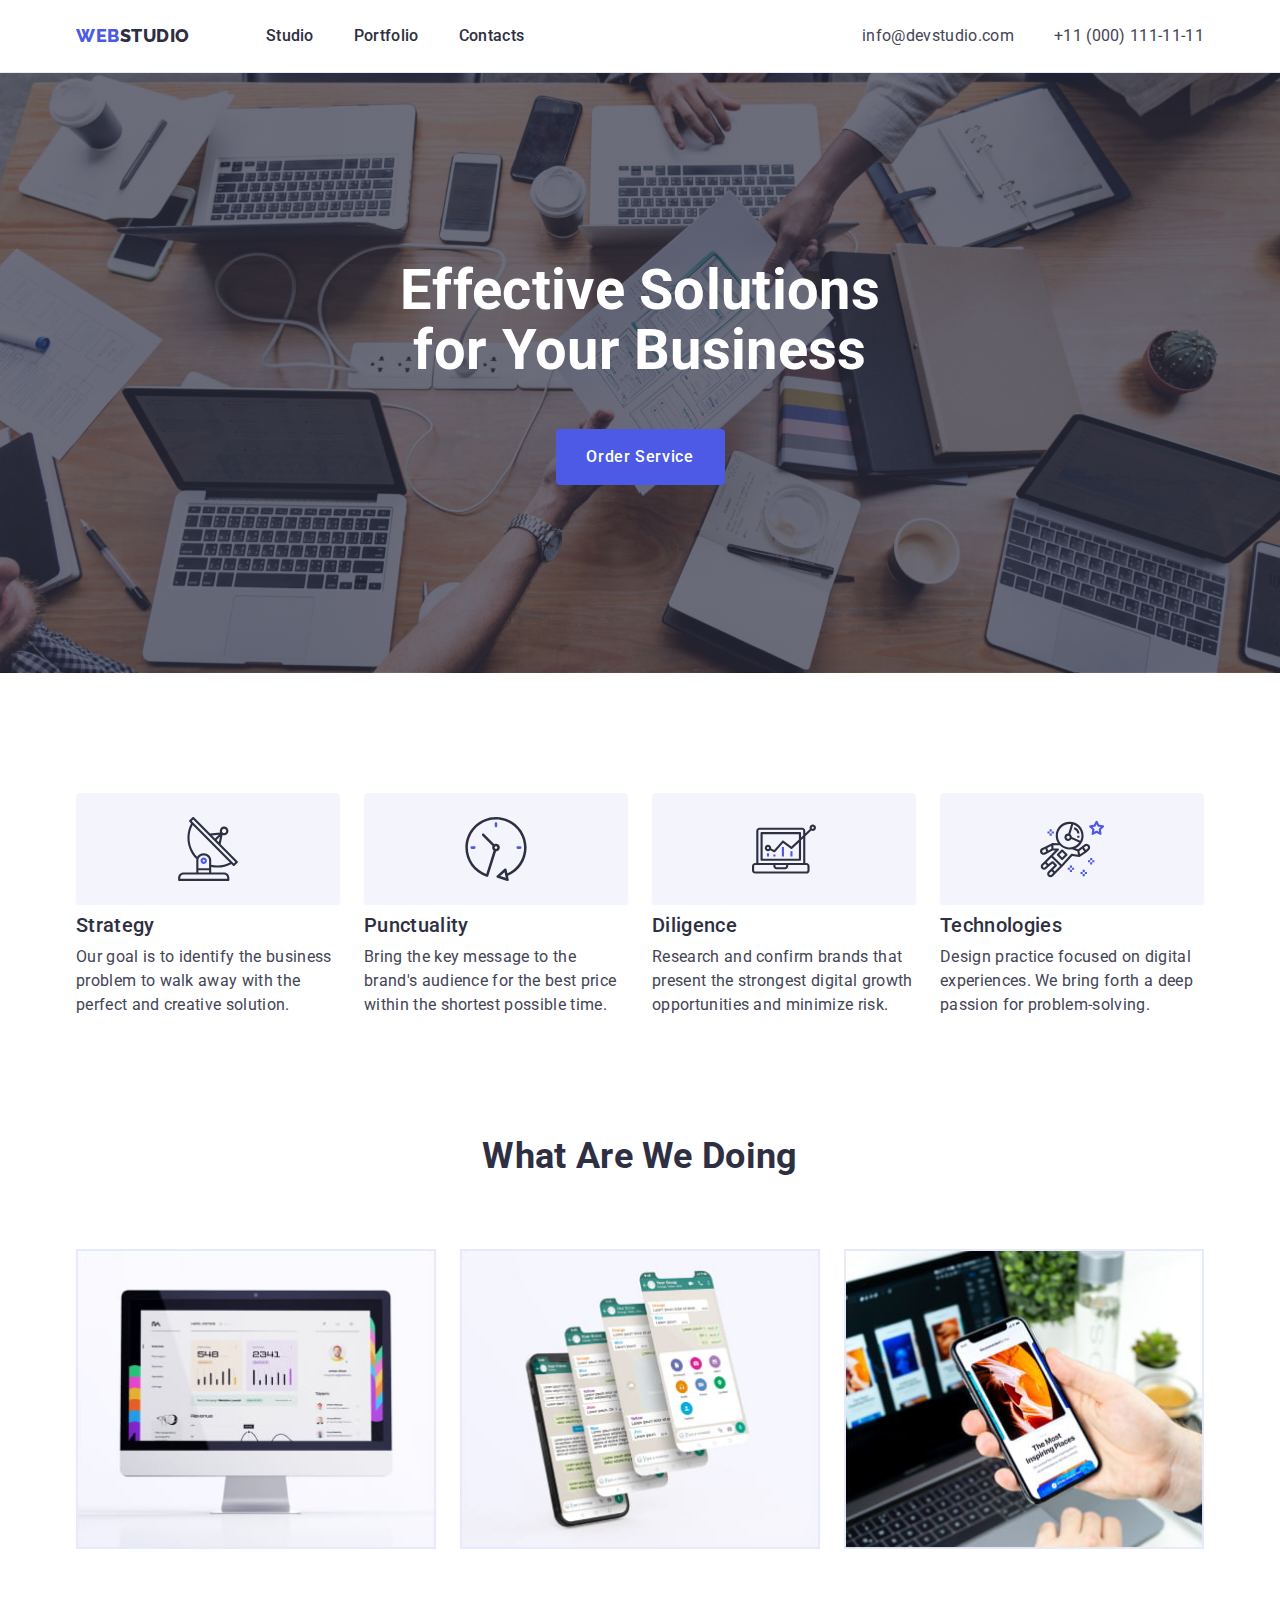
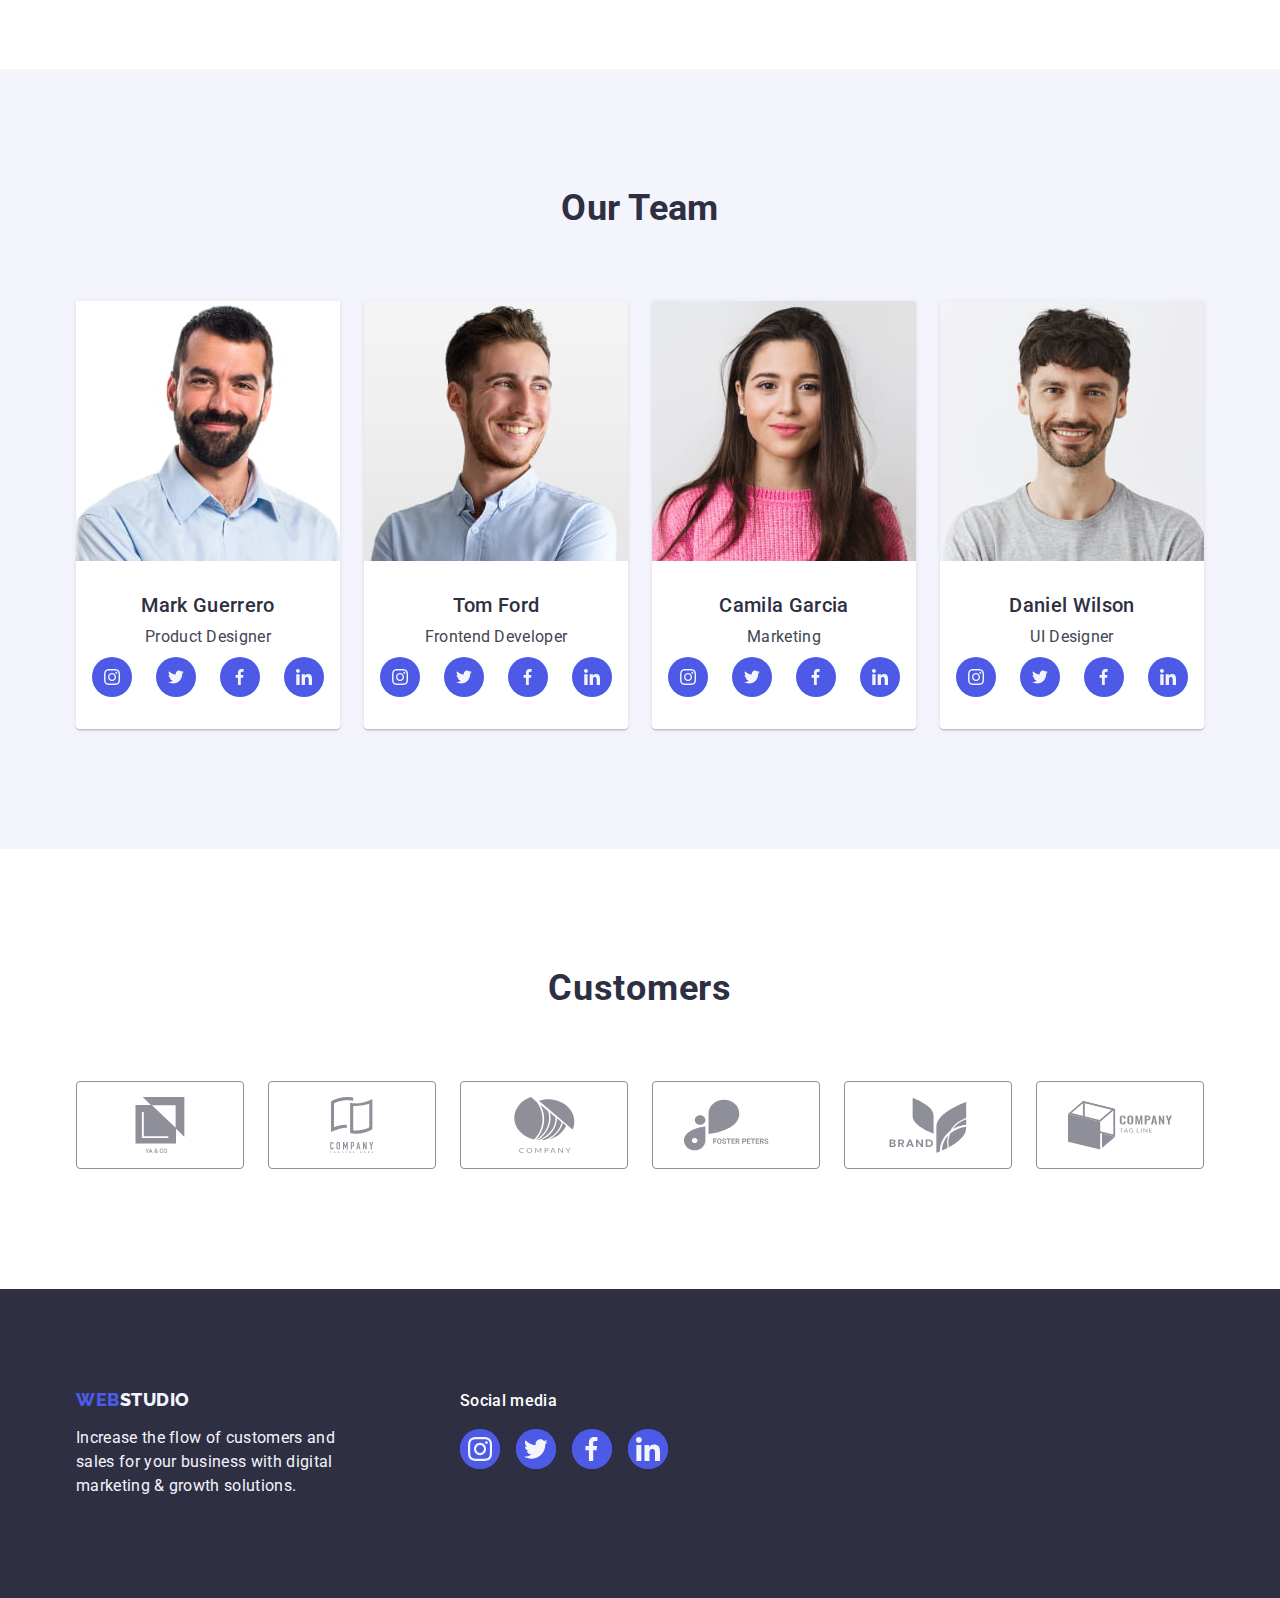
==== commit a53d97bc: "comit 4" ====
--- a/index.html
+++ b/index.html
@@ -65,70 +65,52 @@
           <h2 hidden class="title">something</h2>
           <ul class="desc-list list">
             <li class="icon-antenna item">
-              <div>
-                <div>
-                  <svg class="desc-svg">
-                    <use
-                      width="64"
-                      height="64"
-                      href="/images/icons.svg/svg-sprite.svg#antenna"
-                    ></use>
-                  </svg>
-                </div>
-                <h3 class="desc-title">Strategy</h3>
-                <p class="desc-text">
-                  Our goal is to identify the business problem to walk away with
-                  the perfect and creative solution.
-                </p>
-              </div>
+              <div class="desc-svg">
+                <svg width="64" height="64">
+                  <use href="./images/icons.svg.svg#antenna"></use>
+                </svg>
+              </div>
+              <h3 class="desc-title">Strategy</h3>
+              <p class="desc-text">
+                Our goal is to identify the business problem to walk away with
+                the perfect and creative solution.
+              </p>
             </li>
             <li class="icon-clock item">
-              <div>
-                <svg class="desc-svg">
-                  <use
-                    width="64"
-                    height="64"
-                    href="/images/icons.svg/svg-sprite.svg#clock"
-                  ></use>
-                </svg>
-                <h3 class="desc-title">Punctuality</h3>
-                <p class="desc-text">
-                  Bring the key message to the brand's audience for the best
-                  price within the shortest possible time.
-                </p>
-              </div>
+              <div class="desc-svg">
+                <svg width="64" height="64">
+                  <use href="./images/icons.svg.svg#clock"></use>
+                </svg>
+              </div>
+              <h3 class="desc-title">Punctuality</h3>
+              <p class="desc-text">
+                Bring the key message to the brand's audience for the best price
+                within the shortest possible time.
+              </p>
             </li>
             <li class="icon-diagram item">
-              <div>
-                <svg class="desc-svg">
-                  <use
-                    width="64"
-                    height="64"
-                    href="/images/icons.svg/svg-sprite.svg#diagram"
-                  ></use>
-                </svg>
-                <h3 class="desc-title">Diligence</h3>
-                <p class="desc-text">
-                  Research and confirm brands that present the strongest digital
-                  growth opportunities and minimize risk.
-                </p>
-              </div>
+              <div class="desc-svg">
+                <svg width="64" height="64">
+                  <use href="./images/icons.svg.svg#diagram"></use>
+                </svg>
+              </div>
+              <h3 class="desc-title">Diligence</h3>
+              <p class="desc-text">
+                Research and confirm brands that present the strongest digital
+                growth opportunities and minimize risk.
+              </p>
             </li>
             <li class="icon-astronaut item">
-              <div>
-                <svg class="desc-svg">
-                  <use
-                    width="64"
-                    height="64"
-                    href="/images/icons.svg/svg-sprite.svg#astronaut"
-                  ></use>
-                </svg>
-                <h3 class="desc-title">Technologies</h3>
-                <p class="desc-text">
-                  Design practice focused on digital experiences. We bring forth
-                  a deep passion for problem-solving.
-                </p>
-              </div>
+              <div class="desc-svg">
+                <svg width="64" height="64">
+                  <use href="./images/icons.svg.svg#astronaut"></use>
+                </svg>
+              </div>
+              <h3 class="desc-title">Technologies</h3>
+              <p class="desc-text">
+                Design practice focused on digital experiences. We bring forth a
+                deep passion for problem-solving.
+              </p>
             </li>
           </ul>
         </div>
@@ -183,37 +165,37 @@
                       <svg width="16" height="16">
                         <use
                           class="centre"
-                          href="./images/icons.svg/svg-sprite.svg#instagram"
+                          href="./images/icons.svg.svg#instagram"
                         ></use>
                       </svg>
                     </a>
                   </li>
                   <li class="item">
                     <a href="" class="social-link link">
-                      <svg width="16" height="13">
+                      <svg width="16" height="16">
                         <use
                           class="centre"
-                          href="./images/icons.svg/svg-sprite.svg#twitter"
+                          href="./images/icons.svg.svg#twitter"
                         ></use>
                       </svg>
                     </a>
                   </li>
                   <li class="item">
                     <a href="" class="social-link link">
-                      <svg width="8" height="16">
+                      <svg width="16" height="16">
                         <use
                           class="centre"
-                          href="./images/icons.svg/svg-sprite.svg#facebook"
+                          href="./images/icons.svg.svg#facebook"
                         ></use>
                       </svg>
                     </a>
                   </li>
                   <li class="item">
                     <a href="" class="social-link link">
-                      <svg width="16" height="13">
+                      <svg width="16" height="16">
                         <use
                           class="centre"
-                          href="./images/icons.svg/svg-sprite.svg#linkedin"
+                          href="./images/icons.svg.svg#linkedin"
                         ></use>
                       </svg>
                     </a>
@@ -234,36 +216,28 @@
                   <li class="item">
                     <a href="" class="social-link link">
                       <svg width="16" height="16">
-                        <use
-                          href="./images/icons.svg/svg-sprite.svg#instagram"
-                        ></use>
-                      </svg>
-                    </a>
-                  </li>
-                  <li class="item">
-                    <a href="" class="social-link link">
-                      <svg width="16" height="13">
-                        <use
-                          href="./images/icons.svg/svg-sprite.svg#twitter"
-                        ></use>
-                      </svg>
-                    </a>
-                  </li>
-                  <li class="item">
-                    <a href="" class="social-link link">
-                      <svg width="8" height="16">
-                        <use
-                          href="./images/icons.svg/svg-sprite.svg#facebook"
-                        ></use>
-                      </svg>
-                    </a>
-                  </li>
-                  <li class="item">
-                    <a href="" class="social-link link">
-                      <svg width="16" height="16">
-                        <use
-                          href="./images/icons.svg/svg-sprite.svg#linkedin"
-                        ></use>
+                        <use href="./images/icons.svg.svg#instagram"></use>
+                      </svg>
+                    </a>
+                  </li>
+                  <li class="item">
+                    <a href="" class="social-link link">
+                      <svg width="16" height="16">
+                        <use href="./images/icons.svg.svg#twitter"></use>
+                      </svg>
+                    </a>
+                  </li>
+                  <li class="item">
+                    <a href="" class="social-link link">
+                      <svg width="16" height="16">
+                        <use href="./images/icons.svg.svg#facebook"></use>
+                      </svg>
+                    </a>
+                  </li>
+                  <li class="item">
+                    <a href="" class="social-link link">
+                      <svg width="16" height="16">
+                        <use href="./images/icons.svg.svg#linkedin"></use>
                       </svg>
                     </a>
                   </li>
@@ -283,36 +257,28 @@
                   <li class="item">
                     <a href="" class="social-link link">
                       <svg width="16" height="16">
-                        <use
-                          href="./images/icons.svg/svg-sprite.svg#instagram"
-                        ></use>
-                      </svg>
-                    </a>
-                  </li>
-                  <li class="item">
-                    <a href="" class="social-link link">
-                      <svg width="16" height="13">
-                        <use
-                          href="./images/icons.svg/svg-sprite.svg#twitter"
-                        ></use>
-                      </svg>
-                    </a>
-                  </li>
-                  <li class="item">
-                    <a href="" class="social-link link">
-                      <svg width="8" height="16">
-                        <use
-                          href="./images/icons.svg/svg-sprite.svg#facebook"
-                        ></use>
-                      </svg>
-                    </a>
-                  </li>
-                  <li class="item">
-                    <a href="" class="social-link link">
-                      <svg width="16" height="16">
-                        <use
-                          href="./images/icons.svg/svg-sprite.svg#linkedin"
-                        ></use>
+                        <use href="./images/icons.svg.svg#instagram"></use>
+                      </svg>
+                    </a>
+                  </li>
+                  <li class="item">
+                    <a href="" class="social-link link">
+                      <svg width="16" height="16">
+                        <use href="./images/icons.svg.svg#twitter"></use>
+                      </svg>
+                    </a>
+                  </li>
+                  <li class="item">
+                    <a href="" class="social-link link">
+                      <svg width="16" height="16">
+                        <use href="./images/icons.svg.svg#facebook"></use>
+                      </svg>
+                    </a>
+                  </li>
+                  <li class="item">
+                    <a href="" class="social-link link">
+                      <svg width="16" height="16">
+                        <use href="./images/icons.svg.svg#linkedin"></use>
                       </svg>
                     </a>
                   </li>
@@ -332,36 +298,28 @@
                   <li class="item">
                     <a href="" class="social-link link">
                       <svg width="16" height="16">
-                        <use
-                          href="./images/icons.svg/svg-sprite.svg#instagram"
-                        ></use>
-                      </svg>
-                    </a>
-                  </li>
-                  <li class="item">
-                    <a href="" class="social-link link">
-                      <svg width="16" height="13">
-                        <use
-                          href="./images/icons.svg/svg-sprite.svg#twitter"
-                        ></use>
-                      </svg>
-                    </a>
-                  </li>
-                  <li class="item">
-                    <a href="" class="social-link link">
-                      <svg width="8" height="16">
-                        <use
-                          href="./images/icons.svg/svg-sprite.svg#facebook"
-                        ></use>
-                      </svg>
-                    </a>
-                  </li>
-                  <li class="item">
-                    <a href="" class="social-link link">
-                      <svg width="16" height="16">
-                        <use
-                          href="./images/icons.svg/svg-sprite.svg#linkedin"
-                        ></use>
+                        <use href="./images/icons.svg.svg#instagram"></use>
+                      </svg>
+                    </a>
+                  </li>
+                  <li class="item">
+                    <a href="" class="social-link link">
+                      <svg width="16" height="16">
+                        <use href="./images/icons.svg.svg#twitter"></use>
+                      </svg>
+                    </a>
+                  </li>
+                  <li class="item">
+                    <a href="" class="social-link link">
+                      <svg width="16" height="16">
+                        <use href="./images/icons.svg.svg#facebook"></use>
+                      </svg>
+                    </a>
+                  </li>
+                  <li class="item">
+                    <a href="" class="social-link link">
+                      <svg width="16" height="16">
+                        <use href="./images/icons.svg.svg#linkedin"></use>
                       </svg>
                     </a>
                   </li>
@@ -377,43 +335,43 @@
           <ul class="costomers-list list">
             <li class="item">
               <a class="link" href=""
-                ><svg class="ya-co" width="104" height="56">
-                  <use href="./images/icons.svg/svg-sprite.svg#ya-co"></use>
-                </svg>
-              </a>
-            </li>
-            <li class="item">
-              <a class="link" href=""
-                ><svg class="company" width="104" height="56">
-                  <use href="./images/icons.svg/svg-sprite.svg#company"></use>
-                </svg>
-              </a>
-            </li>
-            <li class="item">
-              <a class="link" href=""
-                ><svg class="Object" width="104" height="56">
-                  <use href="./images/icons.svg/svg-sprite.svg#Object"></use>
-                </svg>
-              </a>
-            </li>
-            <li class="item">
-              <a class="link" href=""
-                ><svg class="group" width="104" height="56">
-                  <use href="./images/icons.svg/svg-sprite.svg#group"></use>
-                </svg>
-              </a>
-            </li>
-            <li class="item">
-              <a class="link" href=""
-                ><svg class="brand" width="104" height="56">
-                  <use href="./images/icons.svg/svg-sprite.svg#brand"></use>
-                </svg>
-              </a>
-            </li>
-            <li class="item">
-              <a class="link" href=""
-                ><svg class="tag-line" width="104" height="56">
-                  <use href="./images/icons.svg/svg-sprite.svg#tag-line"></use>
+                ><svg class="company" width="104" height="56">
+                  <use href="./images/icons.svg.svg#ya-co"></use>
+                </svg>
+              </a>
+            </li>
+            <li class="item">
+              <a class="link" href=""
+                ><svg class="company" width="104" height="56">
+                  <use href="./images/icons.svg.svg#company"></use>
+                </svg>
+              </a>
+            </li>
+            <li class="item">
+              <a class="link" href=""
+                ><svg class="company" width="104" height="56">
+                  <use href="./images/icons.svg.svg#Object"></use>
+                </svg>
+              </a>
+            </li>
+            <li class="item">
+              <a class="link" href=""
+                ><svg class="company" width="104" height="56">
+                  <use href="./images/icons.svg.svg#group"></use>
+                </svg>
+              </a>
+            </li>
+            <li class="item">
+              <a class="link" href=""
+                ><svg class="company" width="104" height="56">
+                  <use href="./images/icons.svg.svg#brand"></use>
+                </svg>
+              </a>
+            </li>
+            <li class="item">
+              <a class="link" href=""
+                ><svg class="company" width="104" height="56">
+                  <use href="./images/icons.svg.svg#tag-line"></use>
                 </svg>
               </a>
             </li>
@@ -423,7 +381,7 @@
     </main>
     <footer class="footer">
       <div class="container footer-box">
-        <div>
+        <div class="footer-left">
           <a class="logo link" href="./index.html"
             >Web<span class="logo-span footer-logo-text">Studio</span></a
           >
@@ -433,34 +391,14 @@
           </p>
         </div>
         <div class="social">
-          <h2 class="footer-title">Social media</h2>
+          <p class="footer-social">Social media</p>
           <ul class="footer-list list">
             <li class="item">
               <a href="" class="social-link link">
                 <svg width="24" height="24">
                   <use
                     class="centre"
-                    href="./images/icons.svg/svg-sprite.svg#instagram"
-                  ></use>
-                </svg>
-              </a>
-            </li>
-            <li class="item">
-              <a href="" class="social-link link">
-                <svg width="24" height="20">
-                  <use
-                    class="centre"
-                    href="./images/icons.svg/svg-sprite.svg#twitter"
-                  ></use>
-                </svg>
-              </a>
-            </li>
-            <li class="item">
-              <a href="" class="social-link link">
-                <svg width="12" height="24">
-                  <use
-                    class="centre"
-                    href="./images/icons.svg/svg-sprite.svg#facebook"
+                    href="./images/icons.svg.svg#instagram"
                   ></use>
                 </svg>
               </a>
@@ -470,7 +408,27 @@
                 <svg width="24" height="24">
                   <use
                     class="centre"
-                    href="./images/icons.svg/svg-sprite.svg#linkedin"
+                    href="./images/icons.svg.svg#twitter"
+                  ></use>
+                </svg>
+              </a>
+            </li>
+            <li class="item">
+              <a href="" class="social-link link">
+                <svg width="24" height="24">
+                  <use
+                    class="centre"
+                    href="./images/icons.svg.svg#facebook"
+                  ></use>
+                </svg>
+              </a>
+            </li>
+            <li class="item">
+              <a href="" class="social-link link">
+                <svg width="24" height="24">
+                  <use
+                    class="centre"
+                    href="./images/icons.svg.svg#linkedin"
                   ></use>
                 </svg>
               </a>
--- a/css/styles.css
+++ b/css/styles.css
@@ -151,7 +151,7 @@
     ),
     url('../images/bg-hero.jpg');
   background-repeat: no-repeat;
-  background-size: 1440;
+  background-size: cover;
   background-position: center;
 }
 .hero-title {
@@ -212,12 +212,13 @@
   width: 264px;
 }
 .desc-svg {
-  width: 264px;
+  display: flex;
+  justify-content: center;
+  align-items: center;
   height: 112px;
-  padding: 24px 100px;
   margin-bottom: 8px;
 
-  background: var(--team-background-color);
+  background-color: #f4f4fd;
   border-radius: 4px;
 }
 /* doing */
@@ -251,21 +252,21 @@
 }
 .team .list {
   display: flex;
+  justify-content: center;
+  align-items: center;
 }
 .team .item:not(:last-child) {
   margin-right: 24px;
 }
 .our {
-  padding: 32px 16px;
-
+  padding: 32px 0;
+}
+.list .img {
+  background-color: #ffffff;
   box-shadow: 0px 1px 6px rgba(46, 47, 66, 0.08),
     0px 1px 1px rgba(46, 47, 66, 0.16), 0px 2px 1px rgba(46, 47, 66, 0.08);
   border-radius: 0px 0px 4px 4px;
 }
-.list .img {
-  border-radius: 0px 0px 4px 4px;
-  background-color: #ffffff;
-}
 .team-title {
   margin-bottom: 72px;
 
@@ -290,6 +291,7 @@
   margin-bottom: 8px;
 }
 .icon-list .item {
+  gap: 24px;
   width: 40px;
   height: 40px;
 }
@@ -312,10 +314,11 @@
   margin-bottom: 72px;
 
   font-size: 36px;
-  line-height: 1.11px;
+  line-height: 1.11;
   text-align: center;
   letter-spacing: 0.02em;
   text-transform: capitalize;
+  color: var(--title-color);
 }
 .costomers-list {
   display: flex;
@@ -333,13 +336,18 @@
   width: 100%;
   height: 100%;
 
+  color: #8e8f99;
   border: 1px solid #8e8f99;
   border-radius: 4px;
 }
 .costomers-list .link:focus,
 .costomers-list .link:hover {
+  color: #404bbf;
   border: 1px solid #404bbf;
   border-radius: 4px;
+}
+.company {
+  fill: currentColor;
 }
 
 /* footer */
@@ -361,20 +369,21 @@
 
   color: var(--logo-footer-color);
 }
-.social {
-  margin-left: 120px;
-}
-.footer-title {
+.footer-left {
+  margin-right: 120px;
+}
+.footer-social {
   margin-bottom: 16px;
 
   font-weight: 500;
   font-size: 16px;
   line-height: 1.5;
   letter-spacing: 0.02em;
-  color: #ffffff;
+  color: var(--background-color);
 }
 .footer-box {
   display: flex;
+  align-items: baseline;
 }
 .footer-list {
   display: flex;
@@ -389,7 +398,7 @@
 }
 .social-link:hover,
 .social-link:focus {
-  background-color: #31d0aa;
+  background-color: #404bbf;
 }
 
 /* portfolio */
@@ -436,14 +445,18 @@
   column-gap: 24px;
   row-gap: 48px;
 }
-.portfolio .list-card .item:hover,
-.portfolio .list-card .item:focus {
+.portfolio .list-card .link {
+  display: block;
+}
+.portfolio .list-card .link:hover,
+.portfolio .list-card .link:focus {
   box-shadow: 0px 1px 6px rgba(46, 47, 66, 0.08),
     0px 1px 1px rgba(46, 47, 66, 0.16), 0px 2px 1px rgba(46, 47, 66, 0.08);
 }
 .list-card .item {
   width: calc((100% - 48px) / 3);
 }
+
 .portfolio-title {
   margin-bottom: 8px;
 
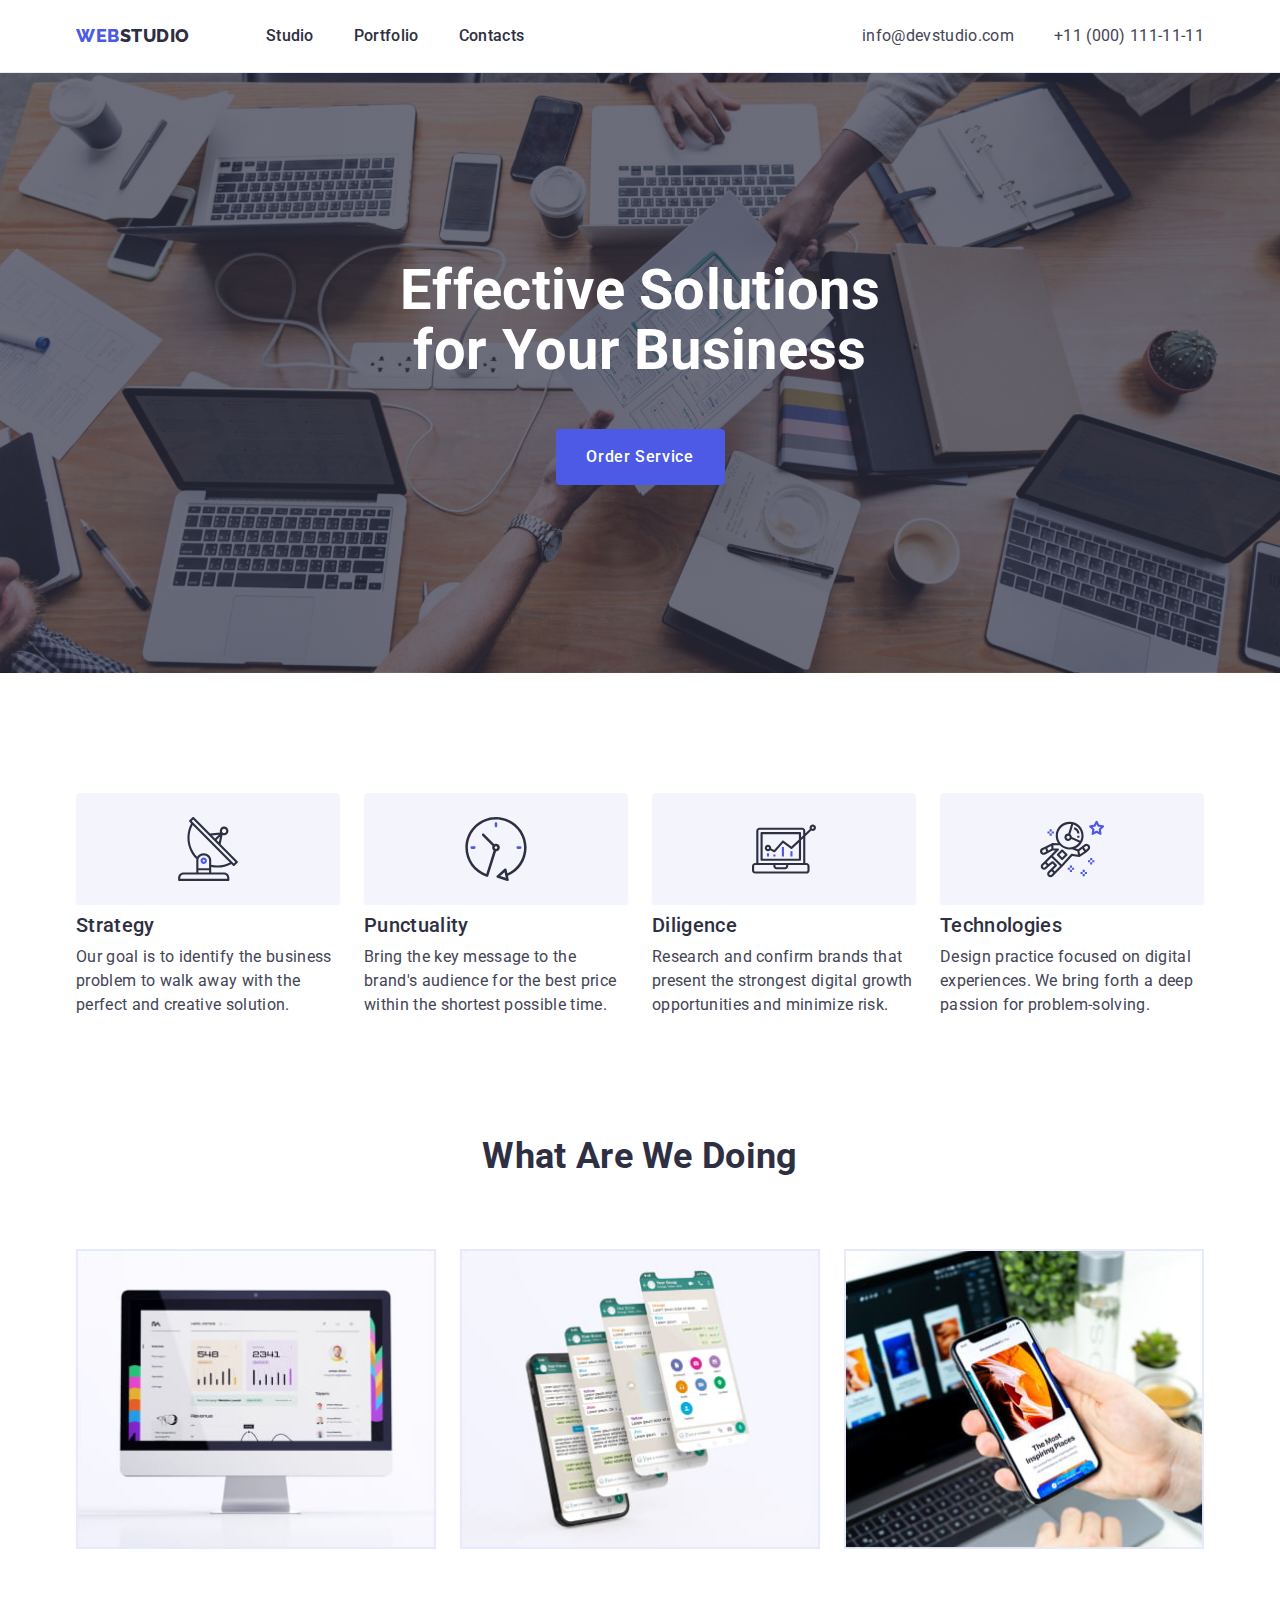
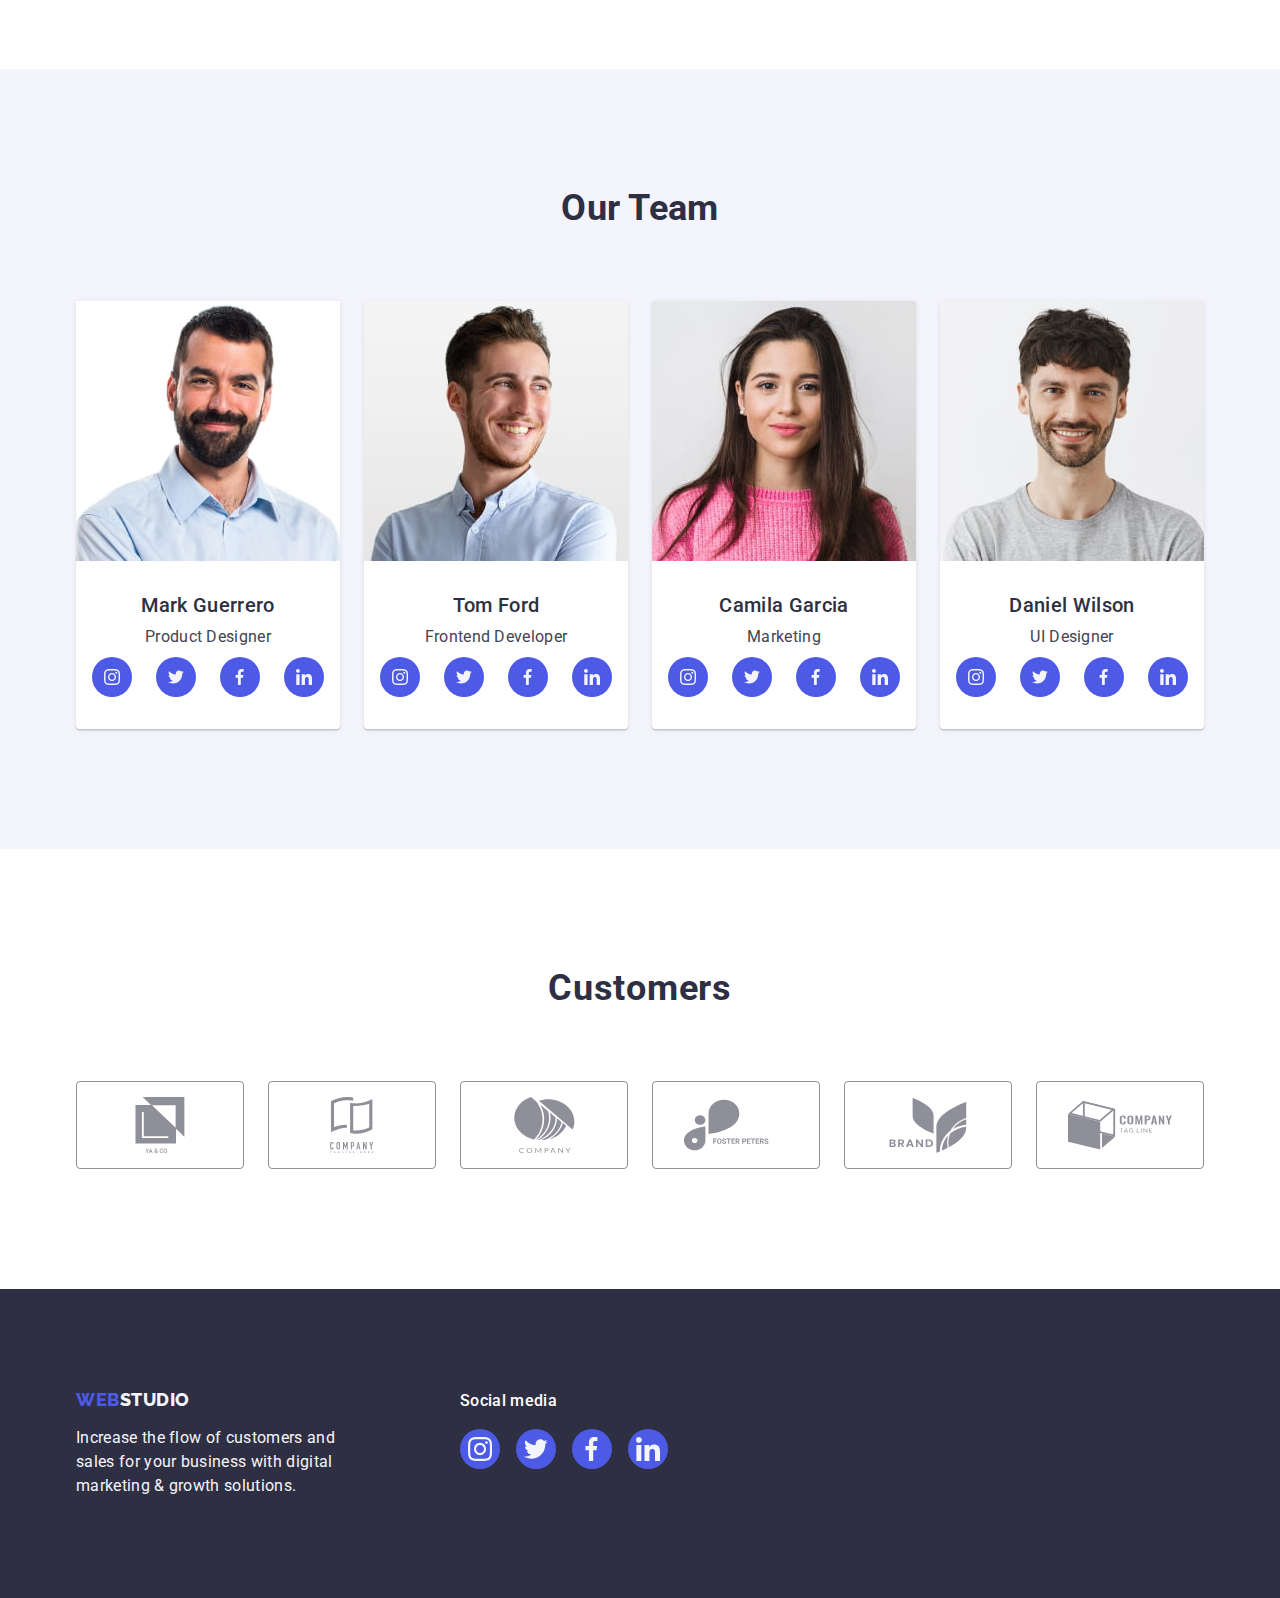
==== commit 3a34b22f: "hw4" ====
--- a/index.html
+++ b/index.html
@@ -162,7 +162,7 @@
                 <ul class="icon-list list">
                   <li class="item">
                     <a href="" class="social-link link">
-                      <svg width="16" height="16">
+                      <svg class="team-svg" width="16" height="16">
                         <use
                           class="centre"
                           href="./images/icons.svg.svg#instagram"
@@ -172,7 +172,7 @@
                   </li>
                   <li class="item">
                     <a href="" class="social-link link">
-                      <svg width="16" height="16">
+                      <svg class="team-svg" width="16" height="16">
                         <use
                           class="centre"
                           href="./images/icons.svg.svg#twitter"
@@ -182,7 +182,7 @@
                   </li>
                   <li class="item">
                     <a href="" class="social-link link">
-                      <svg width="16" height="16">
+                      <svg class="team-svg" width="16" height="16">
                         <use
                           class="centre"
                           href="./images/icons.svg.svg#facebook"
@@ -192,7 +192,7 @@
                   </li>
                   <li class="item">
                     <a href="" class="social-link link">
-                      <svg width="16" height="16">
+                      <svg class="team-svg" width="16" height="16">
                         <use
                           class="centre"
                           href="./images/icons.svg.svg#linkedin"
@@ -215,28 +215,28 @@
                 <ul class="icon-list list">
                   <li class="item">
                     <a href="" class="social-link link">
-                      <svg width="16" height="16">
+                      <svg class="team-svg" width="16" height="16">
                         <use href="./images/icons.svg.svg#instagram"></use>
                       </svg>
                     </a>
                   </li>
                   <li class="item">
                     <a href="" class="social-link link">
-                      <svg width="16" height="16">
+                      <svg class="team-svg" width="16" height="16">
                         <use href="./images/icons.svg.svg#twitter"></use>
                       </svg>
                     </a>
                   </li>
                   <li class="item">
                     <a href="" class="social-link link">
-                      <svg width="16" height="16">
+                      <svg class="team-svg" width="16" height="16">
                         <use href="./images/icons.svg.svg#facebook"></use>
                       </svg>
                     </a>
                   </li>
                   <li class="item">
                     <a href="" class="social-link link">
-                      <svg width="16" height="16">
+                      <svg class="team-svg" width="16" height="16">
                         <use href="./images/icons.svg.svg#linkedin"></use>
                       </svg>
                     </a>
@@ -256,28 +256,28 @@
                 <ul class="icon-list list">
                   <li class="item">
                     <a href="" class="social-link link">
-                      <svg width="16" height="16">
+                      <svg class="team-svg" width="16" height="16">
                         <use href="./images/icons.svg.svg#instagram"></use>
                       </svg>
                     </a>
                   </li>
                   <li class="item">
                     <a href="" class="social-link link">
-                      <svg width="16" height="16">
+                      <svg class="team-svg" width="16" height="16">
                         <use href="./images/icons.svg.svg#twitter"></use>
                       </svg>
                     </a>
                   </li>
                   <li class="item">
                     <a href="" class="social-link link">
-                      <svg width="16" height="16">
+                      <svg class="team-svg" width="16" height="16">
                         <use href="./images/icons.svg.svg#facebook"></use>
                       </svg>
                     </a>
                   </li>
                   <li class="item">
                     <a href="" class="social-link link">
-                      <svg width="16" height="16">
+                      <svg class="team-svg" width="16" height="16">
                         <use href="./images/icons.svg.svg#linkedin"></use>
                       </svg>
                     </a>
@@ -297,28 +297,28 @@
                 <ul class="icon-list list">
                   <li class="item">
                     <a href="" class="social-link link">
-                      <svg width="16" height="16">
+                      <svg class="team-svg" width="16" height="16">
                         <use href="./images/icons.svg.svg#instagram"></use>
                       </svg>
                     </a>
                   </li>
                   <li class="item">
                     <a href="" class="social-link link">
-                      <svg width="16" height="16">
+                      <svg class="team-svg" width="16" height="16">
                         <use href="./images/icons.svg.svg#twitter"></use>
                       </svg>
                     </a>
                   </li>
                   <li class="item">
                     <a href="" class="social-link link">
-                      <svg width="16" height="16">
+                      <svg class="team-svg" width="16" height="16">
                         <use href="./images/icons.svg.svg#facebook"></use>
                       </svg>
                     </a>
                   </li>
                   <li class="item">
                     <a href="" class="social-link link">
-                      <svg width="16" height="16">
+                      <svg class="team-svg" width="16" height="16">
                         <use href="./images/icons.svg.svg#linkedin"></use>
                       </svg>
                     </a>
@@ -394,8 +394,8 @@
           <p class="footer-social">Social media</p>
           <ul class="footer-list list">
             <li class="item">
-              <a href="" class="social-link link">
-                <svg width="24" height="24">
+              <a href="" class="footer-link link">
+                <svg class="footer-svg" width="24" height="24">
                   <use
                     class="centre"
                     href="./images/icons.svg.svg#instagram"
@@ -404,8 +404,8 @@
               </a>
             </li>
             <li class="item">
-              <a href="" class="social-link link">
-                <svg width="24" height="24">
+              <a href="" class="footer-link link">
+                <svg class="footer-svg" width="24" height="24">
                   <use
                     class="centre"
                     href="./images/icons.svg.svg#twitter"
@@ -414,8 +414,8 @@
               </a>
             </li>
             <li class="item">
-              <a href="" class="social-link link">
-                <svg width="24" height="24">
+              <a href="" class="footer-link link">
+                <svg class="footer-svg" width="24" height="24">
                   <use
                     class="centre"
                     href="./images/icons.svg.svg#facebook"
@@ -424,8 +424,8 @@
               </a>
             </li>
             <li class="item">
-              <a href="" class="social-link link">
-                <svg width="24" height="24">
+              <a href="" class="footer-link link">
+                <svg class="footer-svg" width="24" height="24">
                   <use
                     class="centre"
                     href="./images/icons.svg.svg#linkedin"
--- a/css/styles.css
+++ b/css/styles.css
@@ -291,20 +291,27 @@
   margin-bottom: 8px;
 }
 .icon-list .item {
-  gap: 24px;
   width: 40px;
   height: 40px;
 }
-
+.team-svg {
+  fill: var(--team-background-color);
+}
 .social-link {
   height: 100%;
   width: 100%;
-  display: flex;
-  justify-content: center;
-  align-items: center;
+
+  display: flex;
+  justify-content: center;
+  align-items: center;
+  gap: 24px;
 
   border-radius: 50%;
   background-color: var(--logo-web-color);
+}
+.social-link:hover,
+.social-link:focus {
+  background-color: #404bbf;
 }
 /* customers */
 .customers {
@@ -314,7 +321,7 @@
   margin-bottom: 72px;
 
   font-size: 36px;
-  line-height: 1.11;
+  line-height: 1.1;
   text-align: center;
   letter-spacing: 0.02em;
   text-transform: capitalize;
@@ -396,9 +403,21 @@
 
   background-color: var(--logo-web-color);
 }
-.social-link:hover,
-.social-link:focus {
-  background-color: #404bbf;
+.footer-link {
+  height: 100%;
+  width: 100%;
+  display: flex;
+  justify-content: center;
+  align-items: center;
+
+  border-radius: 50%;
+}
+.footer-link:hover,
+.footer-link:focus {
+  background-color: #31d0aa;
+}
+.footer-svg {
+  fill: var(--logo-footer-color);
 }
 
 /* portfolio */
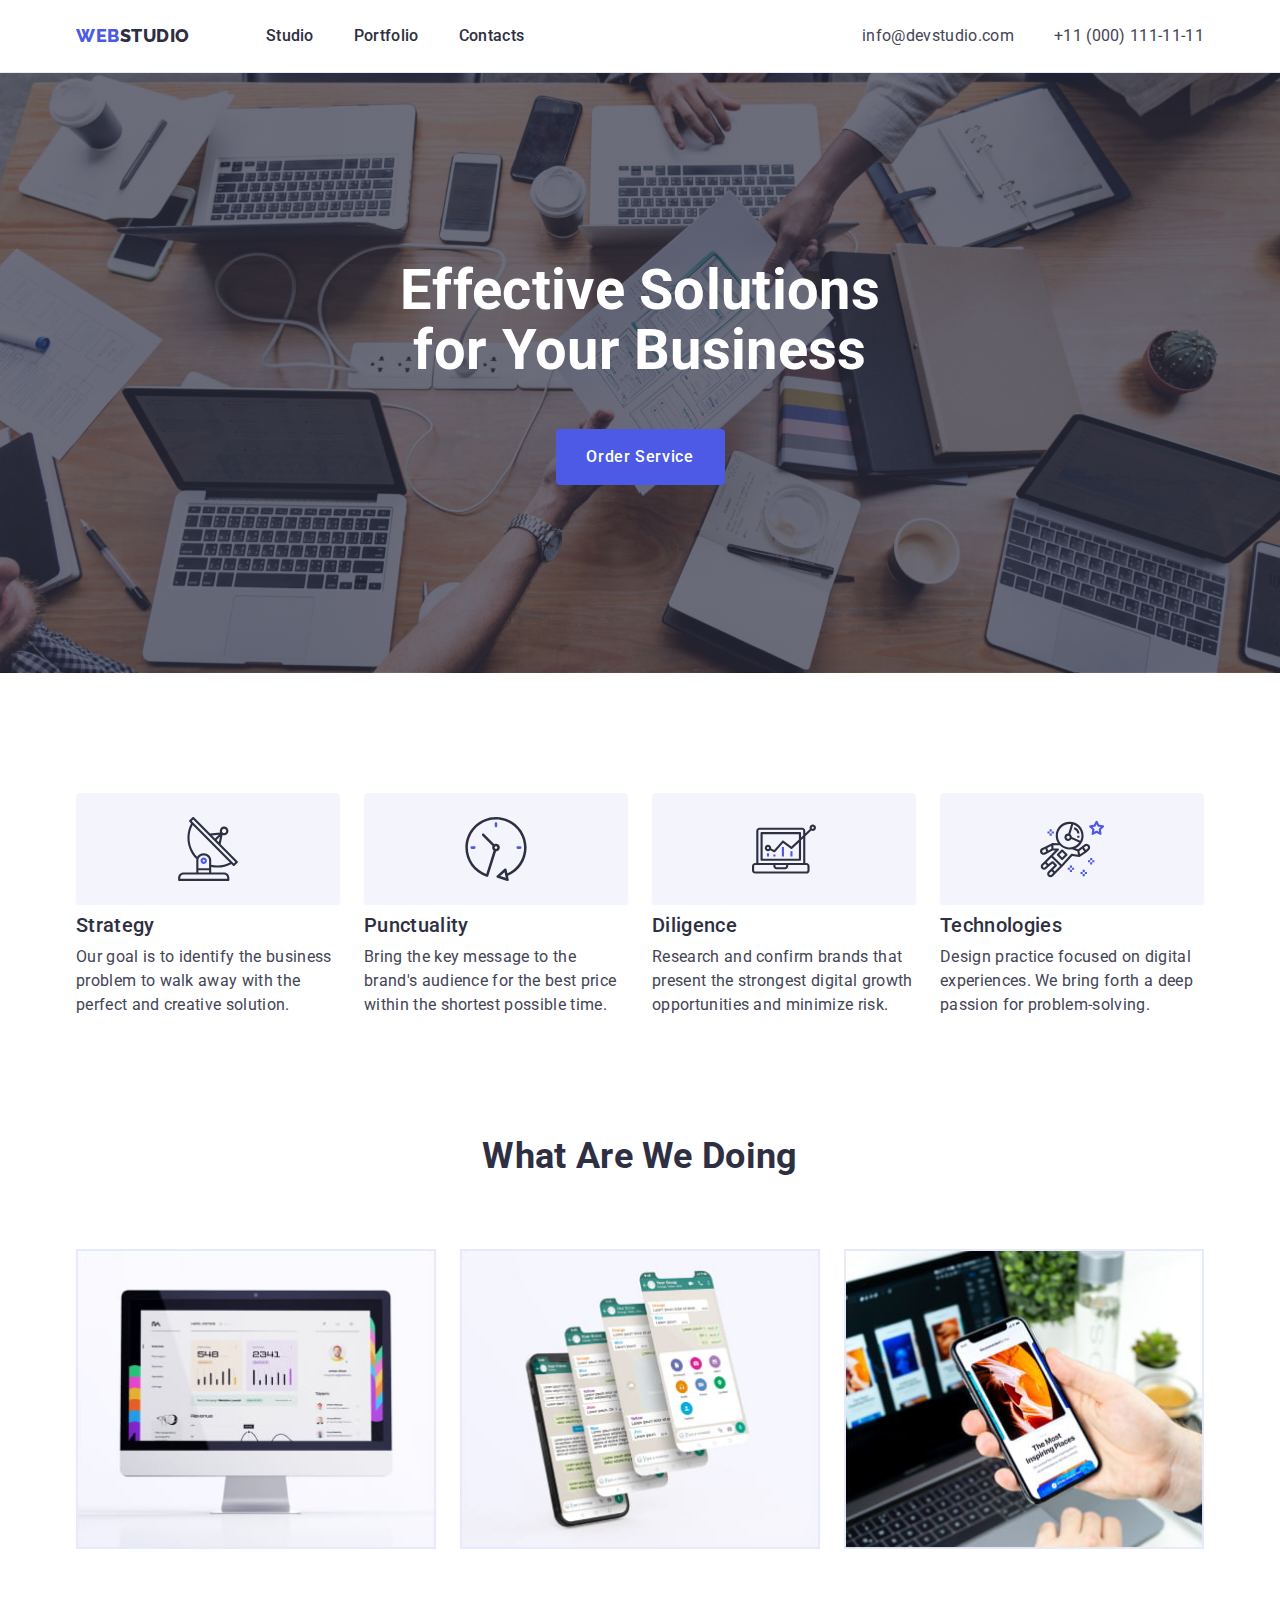
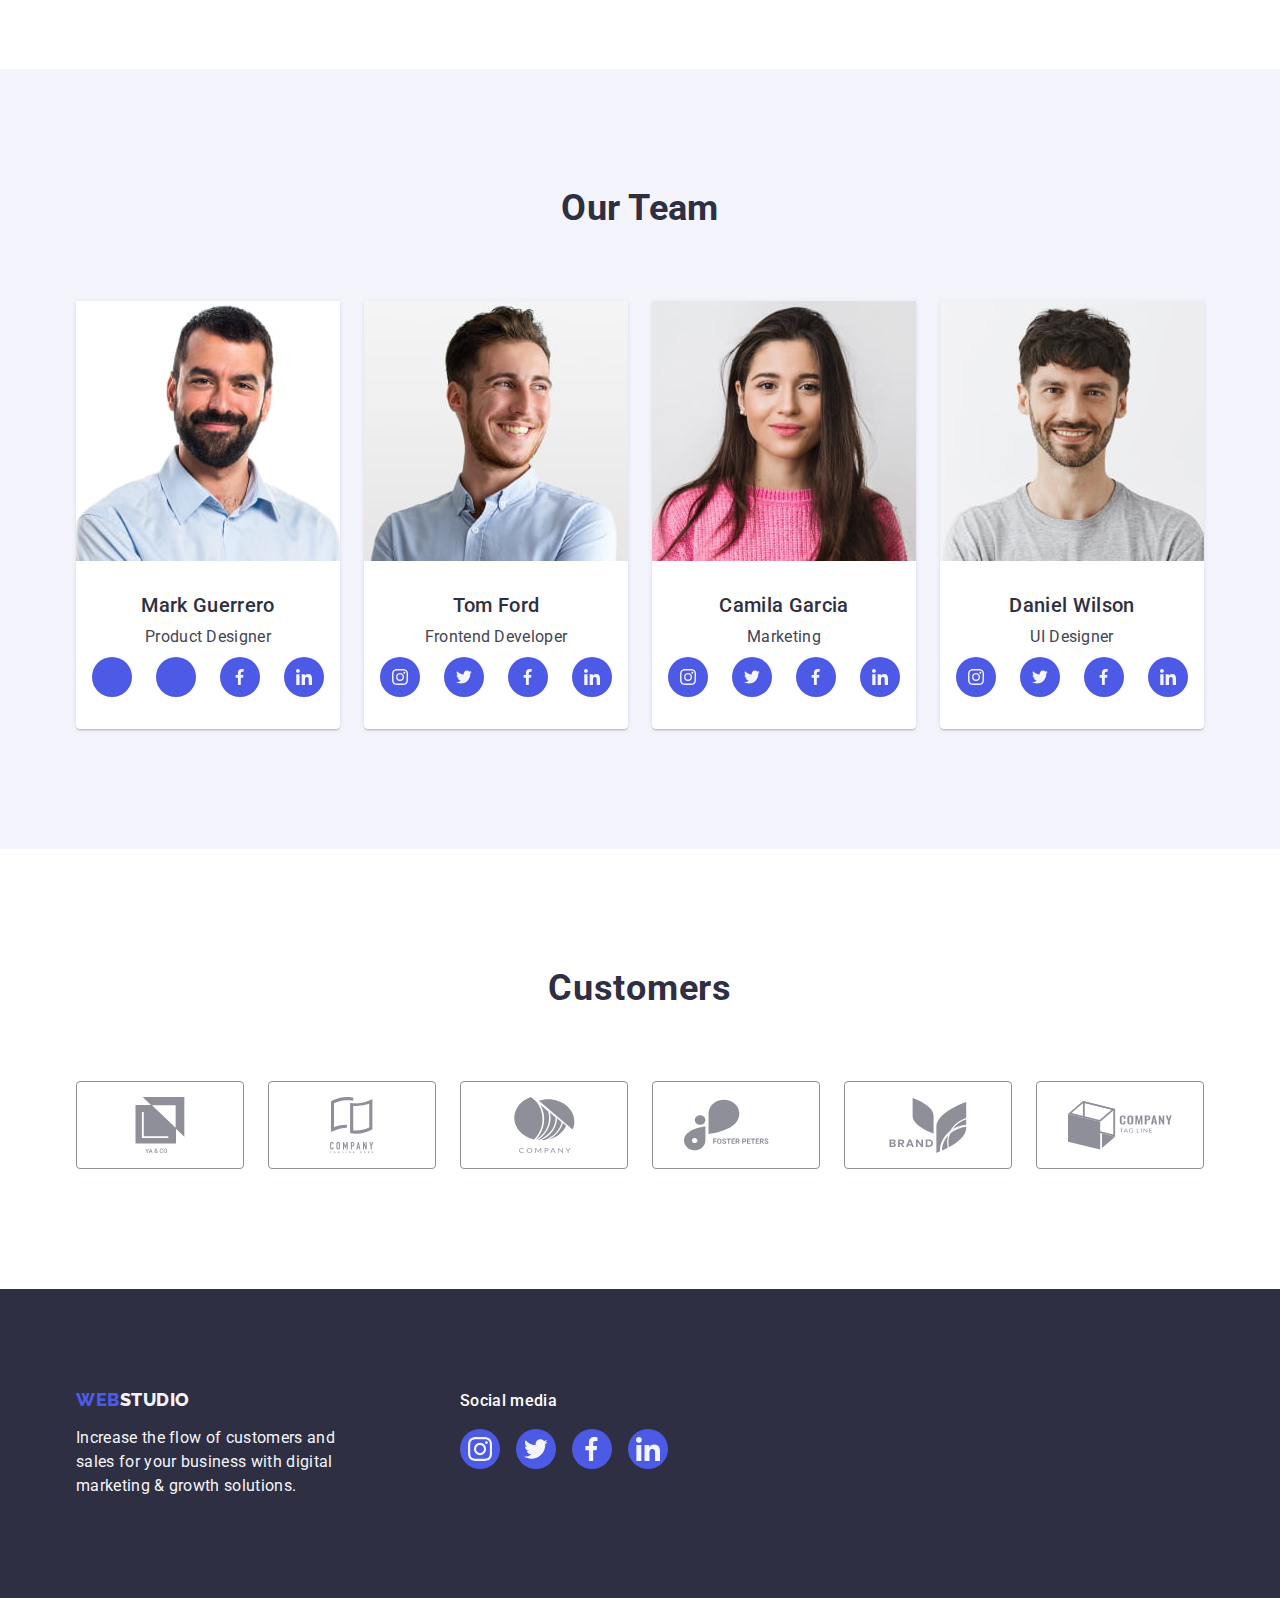
==== commit f200b171: "12345" ====
--- a/index.html
+++ b/index.html
@@ -165,7 +165,7 @@
                       <svg class="team-svg" width="16" height="16">
                         <use
                           class="centre"
-                          href="./images/icons.svg.svg#instagram"
+                          href="./images/icon.svgs.svg#instagram"
                         ></use>
                       </svg>
                     </a>
@@ -175,7 +175,7 @@
                       <svg class="team-svg" width="16" height="16">
                         <use
                           class="centre"
-                          href="./images/icons.svg.svg#twitter"
+                          href="./images/icon.svgs.svg#twitter"
                         ></use>
                       </svg>
                     </a>
@@ -336,42 +336,42 @@
             <li class="item">
               <a class="link" href=""
                 ><svg class="company" width="104" height="56">
-                  <use href="./images/icons.svg.svg#ya-co"></use>
-                </svg>
-              </a>
-            </li>
-            <li class="item">
-              <a class="link" href=""
-                ><svg class="company" width="104" height="56">
-                  <use href="./images/icons.svg.svg#company"></use>
-                </svg>
-              </a>
-            </li>
-            <li class="item">
-              <a class="link" href=""
-                ><svg class="company" width="104" height="56">
-                  <use href="./images/icons.svg.svg#Object"></use>
-                </svg>
-              </a>
-            </li>
-            <li class="item">
-              <a class="link" href=""
-                ><svg class="company" width="104" height="56">
-                  <use href="./images/icons.svg.svg#group"></use>
-                </svg>
-              </a>
-            </li>
-            <li class="item">
-              <a class="link" href=""
-                ><svg class="company" width="104" height="56">
-                  <use href="./images/icons.svg.svg#brand"></use>
-                </svg>
-              </a>
-            </li>
-            <li class="item">
-              <a class="link" href=""
-                ><svg class="company" width="104" height="56">
-                  <use href="./images/icons.svg.svg#tag-line"></use>
+                  <use href="./images/icon.svg.svg#ya-co"></use>
+                </svg>
+              </a>
+            </li>
+            <li class="item">
+              <a class="link" href=""
+                ><svg class="company" width="104" height="56">
+                  <use href="./images/icon.svg.svg#company"></use>
+                </svg>
+              </a>
+            </li>
+            <li class="item">
+              <a class="link" href=""
+                ><svg class="company" width="104" height="56">
+                  <use href="./images/icon.svg.svg#Object"></use>
+                </svg>
+              </a>
+            </li>
+            <li class="item">
+              <a class="link" href=""
+                ><svg class="company" width="104" height="56">
+                  <use href="./images/icon.svg.svg#group"></use>
+                </svg>
+              </a>
+            </li>
+            <li class="item">
+              <a class="link" href=""
+                ><svg class="company" width="104" height="56">
+                  <use href="./images/icon.svg.svg#brand"></use>
+                </svg>
+              </a>
+            </li>
+            <li class="item">
+              <a class="link" href=""
+                ><svg class="company" width="104" height="56">
+                  <use href="./images/icon.svg.svg#tag-line"></use>
                 </svg>
               </a>
             </li>
--- a/css/styles.css
+++ b/css/styles.css
@@ -293,6 +293,7 @@
 .icon-list .item {
   width: 40px;
   height: 40px;
+  gap: 24px;
 }
 .team-svg {
   fill: var(--team-background-color);
@@ -300,11 +301,11 @@
 .social-link {
   height: 100%;
   width: 100%;
-
-  display: flex;
-  justify-content: center;
-  align-items: center;
   gap: 24px;
+
+  display: flex;
+  justify-content: center;
+  align-items: center;
 
   border-radius: 50%;
   background-color: var(--logo-web-color);
@@ -400,8 +401,6 @@
   width: 40px;
   height: 40px;
   border-radius: 50%;
-
-  background-color: var(--logo-web-color);
 }
 .footer-link {
   height: 100%;
@@ -410,6 +409,7 @@
   justify-content: center;
   align-items: center;
 
+  background-color: var(--logo-web-color);
   border-radius: 50%;
 }
 .footer-link:hover,
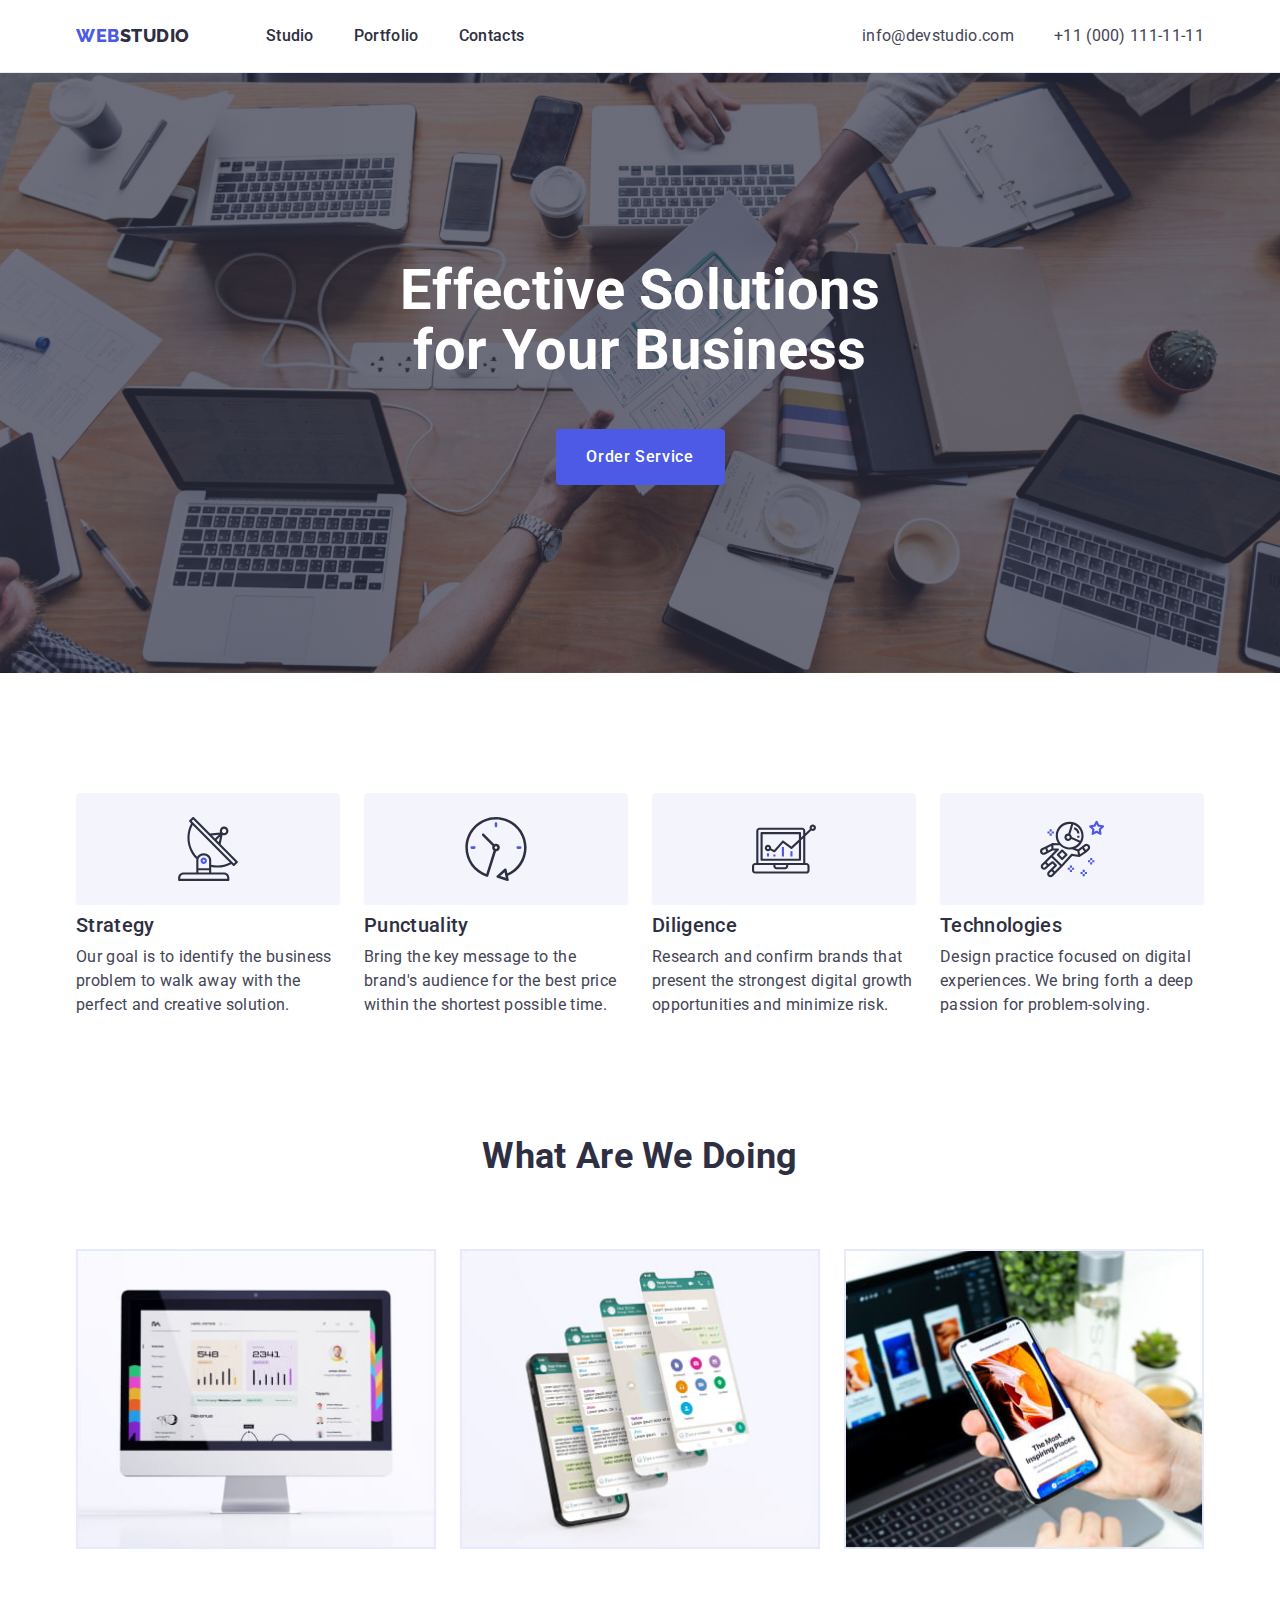
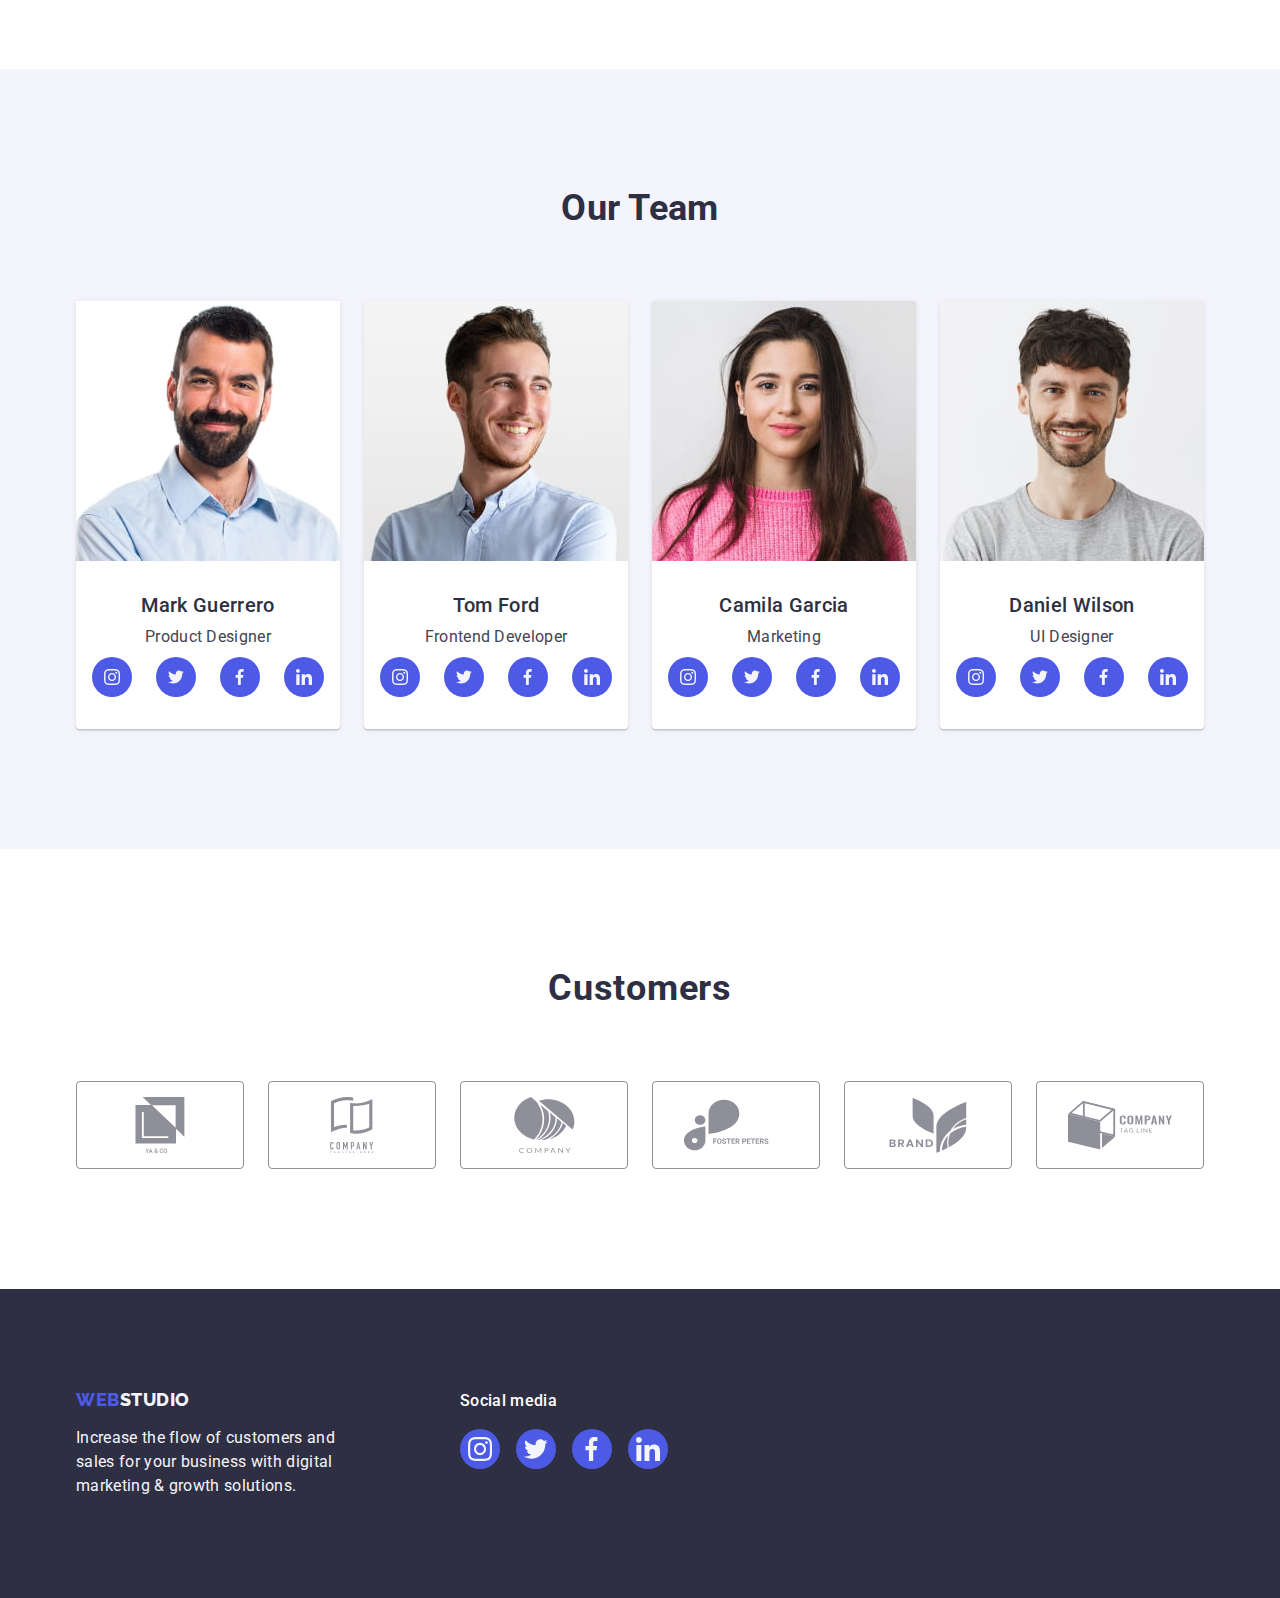
==== commit f3cc36b4: "12345" ====
--- a/index.html
+++ b/index.html
@@ -67,7 +67,7 @@
             <li class="icon-antenna item">
               <div class="desc-svg">
                 <svg width="64" height="64">
-                  <use href="./images/icons.svg.svg#antenna"></use>
+                  <use href="./images/icons.svg#antenna"></use>
                 </svg>
               </div>
               <h3 class="desc-title">Strategy</h3>
@@ -79,7 +79,7 @@
             <li class="icon-clock item">
               <div class="desc-svg">
                 <svg width="64" height="64">
-                  <use href="./images/icons.svg.svg#clock"></use>
+                  <use href="./images/icons.svg#clock"></use>
                 </svg>
               </div>
               <h3 class="desc-title">Punctuality</h3>
@@ -91,7 +91,7 @@
             <li class="icon-diagram item">
               <div class="desc-svg">
                 <svg width="64" height="64">
-                  <use href="./images/icons.svg.svg#diagram"></use>
+                  <use href="./images/icons.svg#diagram"></use>
                 </svg>
               </div>
               <h3 class="desc-title">Diligence</h3>
@@ -103,7 +103,7 @@
             <li class="icon-astronaut item">
               <div class="desc-svg">
                 <svg width="64" height="64">
-                  <use href="./images/icons.svg.svg#astronaut"></use>
+                  <use href="./images/icons.svg#astronaut"></use>
                 </svg>
               </div>
               <h3 class="desc-title">Technologies</h3>
@@ -165,7 +165,7 @@
                       <svg class="team-svg" width="16" height="16">
                         <use
                           class="centre"
-                          href="./images/icon.svgs.svg#instagram"
+                          href="./images/icons.svg#instagram"
                         ></use>
                       </svg>
                     </a>
@@ -175,7 +175,7 @@
                       <svg class="team-svg" width="16" height="16">
                         <use
                           class="centre"
-                          href="./images/icon.svgs.svg#twitter"
+                          href="./images/icons.svg#twitter"
                         ></use>
                       </svg>
                     </a>
@@ -185,7 +185,7 @@
                       <svg class="team-svg" width="16" height="16">
                         <use
                           class="centre"
-                          href="./images/icons.svg.svg#facebook"
+                          href="./images/icons.svg#facebook"
                         ></use>
                       </svg>
                     </a>
@@ -195,7 +195,7 @@
                       <svg class="team-svg" width="16" height="16">
                         <use
                           class="centre"
-                          href="./images/icons.svg.svg#linkedin"
+                          href="./images/icons.svg#linkedin"
                         ></use>
                       </svg>
                     </a>
@@ -216,28 +216,28 @@
                   <li class="item">
                     <a href="" class="social-link link">
                       <svg class="team-svg" width="16" height="16">
-                        <use href="./images/icons.svg.svg#instagram"></use>
-                      </svg>
-                    </a>
-                  </li>
-                  <li class="item">
-                    <a href="" class="social-link link">
-                      <svg class="team-svg" width="16" height="16">
-                        <use href="./images/icons.svg.svg#twitter"></use>
-                      </svg>
-                    </a>
-                  </li>
-                  <li class="item">
-                    <a href="" class="social-link link">
-                      <svg class="team-svg" width="16" height="16">
-                        <use href="./images/icons.svg.svg#facebook"></use>
-                      </svg>
-                    </a>
-                  </li>
-                  <li class="item">
-                    <a href="" class="social-link link">
-                      <svg class="team-svg" width="16" height="16">
-                        <use href="./images/icons.svg.svg#linkedin"></use>
+                        <use href="./images/icons.svg#instagram"></use>
+                      </svg>
+                    </a>
+                  </li>
+                  <li class="item">
+                    <a href="" class="social-link link">
+                      <svg class="team-svg" width="16" height="16">
+                        <use href="./images/icons.svg#twitter"></use>
+                      </svg>
+                    </a>
+                  </li>
+                  <li class="item">
+                    <a href="" class="social-link link">
+                      <svg class="team-svg" width="16" height="16">
+                        <use href="./images/icons.svg#facebook"></use>
+                      </svg>
+                    </a>
+                  </li>
+                  <li class="item">
+                    <a href="" class="social-link link">
+                      <svg class="team-svg" width="16" height="16">
+                        <use href="./images/icons.svg#linkedin"></use>
                       </svg>
                     </a>
                   </li>
@@ -257,28 +257,28 @@
                   <li class="item">
                     <a href="" class="social-link link">
                       <svg class="team-svg" width="16" height="16">
-                        <use href="./images/icons.svg.svg#instagram"></use>
-                      </svg>
-                    </a>
-                  </li>
-                  <li class="item">
-                    <a href="" class="social-link link">
-                      <svg class="team-svg" width="16" height="16">
-                        <use href="./images/icons.svg.svg#twitter"></use>
-                      </svg>
-                    </a>
-                  </li>
-                  <li class="item">
-                    <a href="" class="social-link link">
-                      <svg class="team-svg" width="16" height="16">
-                        <use href="./images/icons.svg.svg#facebook"></use>
-                      </svg>
-                    </a>
-                  </li>
-                  <li class="item">
-                    <a href="" class="social-link link">
-                      <svg class="team-svg" width="16" height="16">
-                        <use href="./images/icons.svg.svg#linkedin"></use>
+                        <use href="./images/icons.svg#instagram"></use>
+                      </svg>
+                    </a>
+                  </li>
+                  <li class="item">
+                    <a href="" class="social-link link">
+                      <svg class="team-svg" width="16" height="16">
+                        <use href="./images/icons.svg#twitter"></use>
+                      </svg>
+                    </a>
+                  </li>
+                  <li class="item">
+                    <a href="" class="social-link link">
+                      <svg class="team-svg" width="16" height="16">
+                        <use href="./images/icons.svg#facebook"></use>
+                      </svg>
+                    </a>
+                  </li>
+                  <li class="item">
+                    <a href="" class="social-link link">
+                      <svg class="team-svg" width="16" height="16">
+                        <use href="./images/icons.svg#linkedin"></use>
                       </svg>
                     </a>
                   </li>
@@ -298,28 +298,28 @@
                   <li class="item">
                     <a href="" class="social-link link">
                       <svg class="team-svg" width="16" height="16">
-                        <use href="./images/icons.svg.svg#instagram"></use>
-                      </svg>
-                    </a>
-                  </li>
-                  <li class="item">
-                    <a href="" class="social-link link">
-                      <svg class="team-svg" width="16" height="16">
-                        <use href="./images/icons.svg.svg#twitter"></use>
-                      </svg>
-                    </a>
-                  </li>
-                  <li class="item">
-                    <a href="" class="social-link link">
-                      <svg class="team-svg" width="16" height="16">
-                        <use href="./images/icons.svg.svg#facebook"></use>
-                      </svg>
-                    </a>
-                  </li>
-                  <li class="item">
-                    <a href="" class="social-link link">
-                      <svg class="team-svg" width="16" height="16">
-                        <use href="./images/icons.svg.svg#linkedin"></use>
+                        <use href="./images/icons.svg#instagram"></use>
+                      </svg>
+                    </a>
+                  </li>
+                  <li class="item">
+                    <a href="" class="social-link link">
+                      <svg class="team-svg" width="16" height="16">
+                        <use href="./images/icons.svg#twitter"></use>
+                      </svg>
+                    </a>
+                  </li>
+                  <li class="item">
+                    <a href="" class="social-link link">
+                      <svg class="team-svg" width="16" height="16">
+                        <use href="./images/icons.svg#facebook"></use>
+                      </svg>
+                    </a>
+                  </li>
+                  <li class="item">
+                    <a href="" class="social-link link">
+                      <svg class="team-svg" width="16" height="16">
+                        <use href="./images/icons.svg#linkedin"></use>
                       </svg>
                     </a>
                   </li>
@@ -336,42 +336,42 @@
             <li class="item">
               <a class="link" href=""
                 ><svg class="company" width="104" height="56">
-                  <use href="./images/icon.svg.svg#ya-co"></use>
-                </svg>
-              </a>
-            </li>
-            <li class="item">
-              <a class="link" href=""
-                ><svg class="company" width="104" height="56">
-                  <use href="./images/icon.svg.svg#company"></use>
-                </svg>
-              </a>
-            </li>
-            <li class="item">
-              <a class="link" href=""
-                ><svg class="company" width="104" height="56">
-                  <use href="./images/icon.svg.svg#Object"></use>
-                </svg>
-              </a>
-            </li>
-            <li class="item">
-              <a class="link" href=""
-                ><svg class="company" width="104" height="56">
-                  <use href="./images/icon.svg.svg#group"></use>
-                </svg>
-              </a>
-            </li>
-            <li class="item">
-              <a class="link" href=""
-                ><svg class="company" width="104" height="56">
-                  <use href="./images/icon.svg.svg#brand"></use>
-                </svg>
-              </a>
-            </li>
-            <li class="item">
-              <a class="link" href=""
-                ><svg class="company" width="104" height="56">
-                  <use href="./images/icon.svg.svg#tag-line"></use>
+                  <use href="./images/icons.svg#ya-co"></use>
+                </svg>
+              </a>
+            </li>
+            <li class="item">
+              <a class="link" href=""
+                ><svg class="company" width="104" height="56">
+                  <use href="./images/icons.svg#company"></use>
+                </svg>
+              </a>
+            </li>
+            <li class="item">
+              <a class="link" href=""
+                ><svg class="company" width="104" height="56">
+                  <use href="./images/icons.svg#Object"></use>
+                </svg>
+              </a>
+            </li>
+            <li class="item">
+              <a class="link" href=""
+                ><svg class="company" width="104" height="56">
+                  <use href="./images/icons.svg#group"></use>
+                </svg>
+              </a>
+            </li>
+            <li class="item">
+              <a class="link" href=""
+                ><svg class="company" width="104" height="56">
+                  <use href="./images/icons.svg#brand"></use>
+                </svg>
+              </a>
+            </li>
+            <li class="item">
+              <a class="link" href=""
+                ><svg class="company" width="104" height="56">
+                  <use href="./images/icons.svg#tag-line"></use>
                 </svg>
               </a>
             </li>
@@ -396,40 +396,28 @@
             <li class="item">
               <a href="" class="footer-link link">
                 <svg class="footer-svg" width="24" height="24">
-                  <use
-                    class="centre"
-                    href="./images/icons.svg.svg#instagram"
-                  ></use>
+                  <use class="centre" href="./images/icons.svg#instagram"></use>
                 </svg>
               </a>
             </li>
             <li class="item">
               <a href="" class="footer-link link">
                 <svg class="footer-svg" width="24" height="24">
-                  <use
-                    class="centre"
-                    href="./images/icons.svg.svg#twitter"
-                  ></use>
+                  <use class="centre" href="./images/icons.svg#twitter"></use>
                 </svg>
               </a>
             </li>
             <li class="item">
               <a href="" class="footer-link link">
                 <svg class="footer-svg" width="24" height="24">
-                  <use
-                    class="centre"
-                    href="./images/icons.svg.svg#facebook"
-                  ></use>
+                  <use class="centre" href="./images/icons.svg#facebook"></use>
                 </svg>
               </a>
             </li>
             <li class="item">
               <a href="" class="footer-link link">
                 <svg class="footer-svg" width="24" height="24">
-                  <use
-                    class="centre"
-                    href="./images/icons.svg.svg#linkedin"
-                  ></use>
+                  <use class="centre" href="./images/icons.svg#linkedin"></use>
                 </svg>
               </a>
             </li>
--- a/css/styles.css
+++ b/css/styles.css
@@ -254,9 +254,8 @@
   display: flex;
   justify-content: center;
   align-items: center;
-}
-.team .item:not(:last-child) {
-  margin-right: 24px;
+
+  gap: 24px;
 }
 .our {
   padding: 32px 0;
@@ -293,7 +292,6 @@
 .icon-list .item {
   width: 40px;
   height: 40px;
-  gap: 24px;
 }
 .team-svg {
   fill: var(--team-background-color);
@@ -301,7 +299,6 @@
 .social-link {
   height: 100%;
   width: 100%;
-  gap: 24px;
 
   display: flex;
   justify-content: center;
